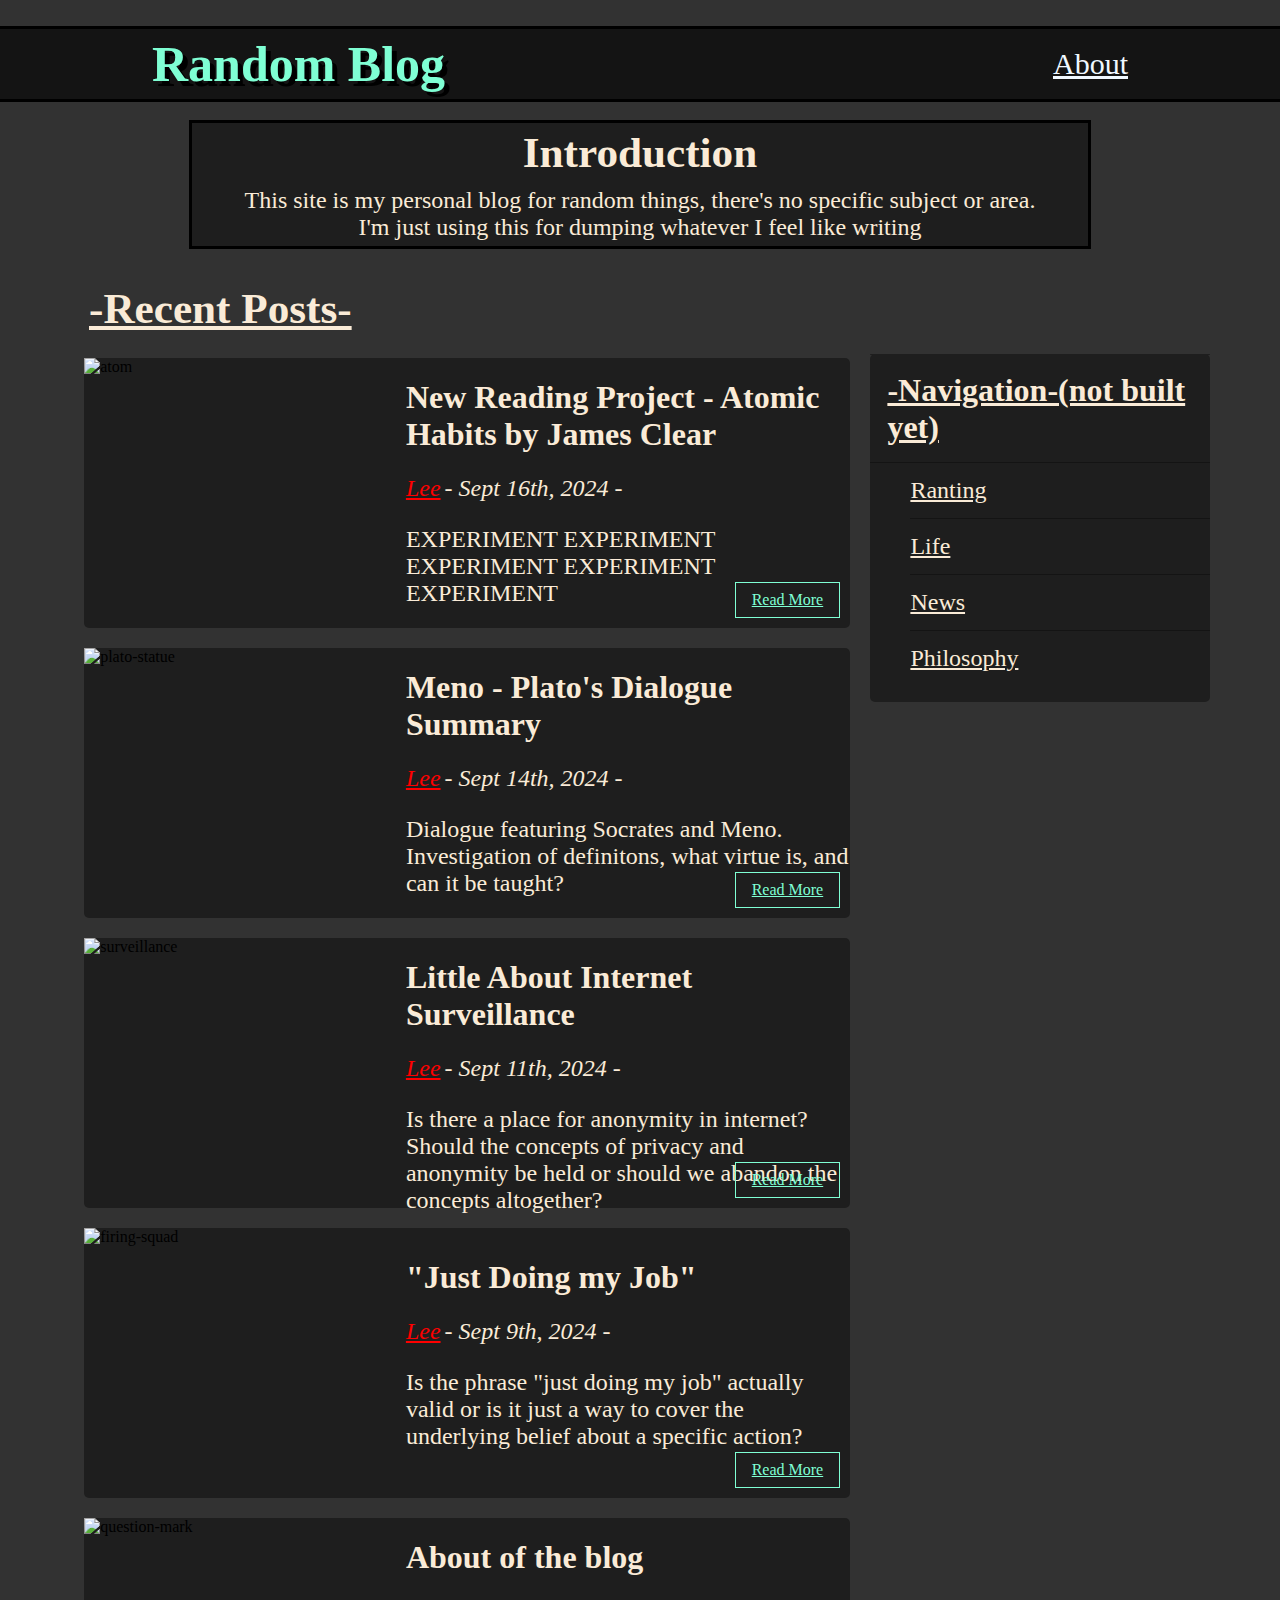
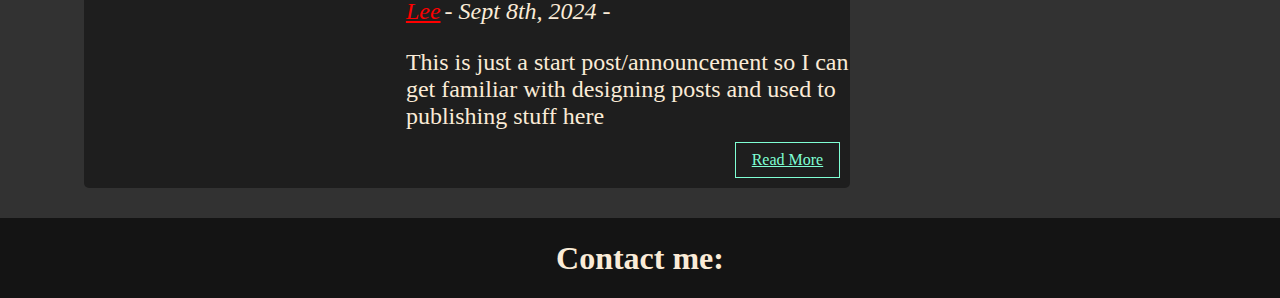
==== index.html @ 2057de89 "Add files via upload" ====
<!DOCTYPE html>
<html lang="en">
<head>
    <meta charset="UTF-8">
    <meta name="viewport" content="width=device-width, initial-scale=1.0">
    <title>Main-Page</title>
    <link rel="stylesheet" href="styles.css">
</head>
<body>
    <br>
    <header>
      <div class="navbar">
        <h1><a class="logo" href="index.html">Random Blog</h1>
        <a class="navbar-text" href="about.html">About</a>
      </div> 
    </header>
    <br>
        <div class="intro">
            <h2 class="intro-text">Introduction</h2>
            <p class="intro-text">This site is my personal blog for random things, there's no specific subject or area. I'm just using
                this for dumping whatever I feel like writing
            </p>
        </div>
        
    <main>
        <div class="content clearfix">
          <div class="recent-posts">
            <h1 class="recent-posts-title">-Recent Posts-</h1>
            <div class="post clearfix">
                <img class="post-img" src="https://imgs.search.brave.com/Hrt41wR2HG4gtGguDSFG6bJBpyAQ78YAtavVK44zM8Q/rs:fit:860:0:0:0/g:ce/aHR0cHM6Ly90My5m/dGNkbi5uZXQvanBn/LzAwLzI2LzY3Lzgw/LzM2MF9GXzI2Njc4/MDY3X25FVGQwcFRN/NEdUYzBMVDNVWmVX/VXhnaDBLNzhYYjJC/LmpwZw" alt="atom">
                <div class="post-preview">
                    <h1>New Reading Project - Atomic Habits by James Clear</h1>
                    <i class="writer">Lee</i>
                    <i class="date">- Sept 16th, 2024 -</i>
                    <p class="preview text">
                        EXPERIMENT EXPERIMENT  EXPERIMENT  EXPERIMENT  EXPERIMENT
                    </p>
                    <a href="ah.html" class="btn read-more">Read More</a>
                </div>
            </div>
            <div class="post clearfix">
                <img class="post-img" src="https://st4.depositphotos.com/15791032/39164/i/450/depositphotos_391645018-stock-photo-statue-ancient-greek-philosopher-plato.jpg" alt="plato-statue">
                <div class="post-preview">
                    <h1>Meno - Plato's Dialogue Summary</h1>
                    <i class="writer">Lee</i>
                    <i class="date">- Sept 14th, 2024 -</i>
                    <p class="preview text">
                        Dialogue featuring Socrates and Meno. Investigation of definitons, what virtue is, and can it be taught?
                    </p>
                    <a href="meno_sum.html" class="btn read-more">Read More</a>
                </div>
            </div>
            <div class="post clearfix">
                <img class="post-img" src="https://www.shutterstock.com/image-photo/female-eye-laptop-600nw-1154103016.jpg" alt="surveillance">
                <div class="post-preview">
                    <h1>Little About Internet Surveillance</h1>
                    <i class="writer">Lee</i>
                    <i class="date">- Sept 11th, 2024 -</i>
                    <p class="preview text">
                        Is there a place for anonymity in internet? Should the concepts of privacy and anonymity be held or should we abandon the concepts altogether?
                    </p>
                    <a href="is.html" class="btn read-more">Read More</a>
                </div>
            </div>
            <div class="post clearfix">
                <img class="post-img" src="https://www.artic.edu/iiif/2/b614fbb6-1944-2f0c-b1e9-a3e8d0c37585/full/843,/0/default.jpg" alt="firing-squad">
                <div class="post-preview">
                    <h1>"Just Doing my Job"</h1>
                    <i class="writer">Lee</i>
                    <i class="date">- Sept 9th, 2024 -</i>
                    <p class="preview text">
                        Is the phrase "just doing my job" actually valid or is it just a way to cover the underlying belief about a specific action?
                    </p>
                    <a href="jdmj.html" class="btn read-more">Read More</a>
                </div>
            </div>

            <div class="post clearfix">
                <img class="post-img" src="https://images.pexels.com/photos/356079/pexels-photo-356079.jpeg?auto=compress&cs=tinysrgb&w=1260&h=750&dpr=1" alt="question-mark"> 
                <div class="post-preview">
                    <h1>About of the blog</h1>
                    <i class="writer">Lee</i>
                    <i class="date">- Sept 8th, 2024 -</i>
                    <p class="preview text">
                        This is just a start post/announcement so I can get familiar with designing posts and used to publishing stuff here 
                    </p>
                    <a href="single.html" class="btn read-more">Read More</a>
                </div>
            </div>

            

          </div>

            <div class="sidebar">
                <div class="topics-section"></div>
                <h2 class="topics-title">-Navigation-(not built yet)</h2>
                 <ul>
                  <li><a href="index.html">Ranting</a></li>
                  <li><a href="index.html">Life</a></li>
                  <li><a href="index.html">News</a></li>
                  <li><a href="index.html">Philosophy</a></li>
                 </ul>
                </div>
            </div>
        </div>
   
    </main>

    <div class="footer">
        <div class="footer-content">
            <h1>Contact me: <span class="contact-email"></span></h1>

        </div>        
    </div>
     
</body>
</html>
---- styles.css ----
body {
    background-color: rgb(50, 50, 50);
    margin-left: 0;
    margin-right: 0;
    margin-bottom: 0;
  }

header {
    background-color: rgb(20, 20, 20);
    height: 70px;
    display: flex;
    justify-content: center;
    align-items: center;
    border-bottom: 3px solid black;
    border-top: 3px solid black;
  }

 .navbar {
    margin-left: auto;
    margin-right: auto;
    display: flex;
    justify-content: space-around;
    align-items: center;
    width: 100%;
    
  }

  .navbar-text {
    color: aliceblue;
    font-size: 30px;
    display: inline;
    margin-top: 0;
  }

  .navbar-text:hover {
    color: rgb(200, 200, 200);
    transition: .25s;
  }

.logo{
    color: aquamarine;
    font-size: 50px;
    text-shadow: 5px 5px black;
    text-decoration: none;
    text-align: center;
  }

.about-h2 {
    font-size: 50px;
    text-align: center;
    color: antiquewhite;
    text-decoration: underline;
  }

.intro  {
    display: flex;
    justify-content: center;
    align-items: center;
    flex-direction: column;
    margin-left: auto;
    margin-right: auto;
    border: 3px solid black;
    width: 70%;
    background-color: rgb(30, 30, 30);
  }

.intro-text {
    font-size: 1.5em;
    color: antiquewhite;
    margin: 5px auto;
    padding-left: 5%;
    padding-right: 5%;
    text-align: center;
  }

.intro h2 {
    font-size: 2.7em
  }

.clearfix::after {
  content: "";
  display: block;
  clear: both;
  
}

.content {
  width: 90%;
  margin: 10px auto 30px;
  }

.content .recent-posts {
  width: 70%;
  float: left;
}

.content .recent-posts .recent-posts-title {
  margin: 25px;
  color: antiquewhite;
  font-size: 2.7em;
  text-decoration: underline;
}


.content .recent-posts .post {
  width: 95%;
  height: 270px;
  margin: 20px auto;
  border-radius: 5px;
  background: rgb(30, 30, 30);
  position: relative;
}

.content .recent-posts .post .read-more {
  position: absolute;
  bottom: 10px;
  right: 10px;
  border: 1px solid aquamarine;
  background: transparent;
  border-radius: 0;
  color: aquamarine;

}

.content .recent-posts .post .read-more:hover {
  background: rgb(20, 20, 20);
  color: aquamarine;
  transition: .25s;

}

.content .recent-posts .post .post-img {
  width: 40%;
  height: 100%;
  float: left;
}

.content .recent-posts .post .post-preview {
  width: 58%;
  float: right;
}

.post-preview h1 {
  color: antiquewhite;
}

.post-preview p {
  color: antiquewhite;
  font-size: 1.5em;
}

.post-preview i:not(.writer) {
  color: antiquewhite;
  font-size: 1.5em;
}

.post-preview a {
  color: antiquewhite;
}

.writer {
  color: red;
  font-size: 1.5em;
  text-decoration: underline;
}

.btn {
  padding: .5rem 1rem;
  background: rgb(50, 50, 50);
  color: white;
  border: 1px solid transparent;
  border-radius: .25rem;
}

.btn:hover {
  background: rgb(40, 40, 40);
  color: white;
}

.content .sidebar {
  width: 29.5%;
  float: left;
  background: rgb(30, 30, 30);
  border-radius: 5px;
  margin-top: 95px;
}

.content .sidebar ul {
 list-style: none;
 border-top: 1px solid rgb(20, 20, 20);
}

.content .sidebar ul li {
  display: block;
  padding: 14px 0;
  border-bottom: 1px solid rgb(20, 20, 20);
 }

.content .sidebar ul li:last-child {
  border-bottom: none;
}


 .content .sidebar ul li a:hover {
  padding-left: 10px;
  transition:all 0.25s;
 }

.content .sidebar h2 {
  font-size: 2em;
  color: antiquewhite;
  padding-left: 5%;
  margin-top: 5%;
  margin-bottom: 4%;
  text-decoration: underline;
  
}

.content .sidebar a {
  font-size: 1.5em;
  color: antiquewhite;
  
}

.footer {
 position: relative;
 height: 60px;
 background: rgb(30, 30, 30);
  
}

.footer .footer-content {
  background: rgb(20, 20, 20);
  width: 100%;
  text-align: center;
  position: absolute;
  bottom: 0px;
  left: 0px;
  
}

.footer-content h1 {
  color: antiquewhite;
  font-size: 2em;
  
}

.contact-email  {
  text-decoration: underline;
  
}

.content .sidebar.single {
  margin-left: 5px;
  margin-top: 0;
}

.content .recent-posts.single {
  background: rgb(30, 30, 30);
  border-radius: 5px;
}


.post-title {
  color: antiquewhite;
  background: rgb(30, 30, 30);
  font-size: 2.5em;
  padding: 5px 50px;
  text-align: center;
  margin-bottom: 10px;
  margin-top: 15px;
  
}

.content .recent-posts.single .post-content {
  font-size: 1.5em;
  color: antiquewhite;
  margin-left: 10px;
  margin-right: 10px;
 
}

.full-post-author-date {
  float: right;
 
}

.content .topics .post {
  margin-top: 10px;
  padding-top: 10px;
  background: rgb(30, 30, 30);
  border-bottom: 1px solid antiquewhite

}

.content .topics .post img {
 height: 60px;
 width: 80px;
 float: left;
 margin-right: 10px;
 margin-left: 1px;
 
}

.content .topics-section {
  background: rgb(30, 30, 30);
  border-radius: 5px;
 
  padding-top: 1px;

}

.content .topics.featured a:hover {
  color: rgb(200, 200, 200);
  transition: 0.3s;

}

.content .full-post-img {
 display: flex;
 justify-content: center;
}

.content .full-post-img img {
  width: 80%;
  margin-right: auto;
  margin-left: auto;
 }

 .underline {
  text-decoration: underline;
 }

@media only screen and (max-width: 1125px) {
  .content {
    width: 100%;
    } 
}

@media only screen and (max-width: 1020px) { 
  .content .recent-posts {
  width: 100%;
}
.content .sidebar {
  width: 100%;
  margin-top: 10px;
}
.content .recent-posts .post {
  width: 100%;
}

.recent-posts.single {
  margin-bottom: 10px;
  width: 100%;
}

.sidebar.single {
  width: 100%;
  margin-left: 0 !important;
}


}

@media only screen and (max-width: 687px) {
  .content .recent-posts .post {
    height: auto;
    width: 95%
  }
  .content .recent-posts .post .post-img {
    width: 100%;
  }
  
  .content .recent-posts .post .post-preview {
    width: 95%;
  }
  
  .content .recent-posts .post .read-more {
    position: static;
    display: block;
    width: 50%;
    margin-right: auto;
    margin-left: auto;
    text-align: center;
    margin-bottom: 10px;
  
  }

  .content .full-post-img img{
    width: 100%;
    max-width: 100%;
    
   }


}
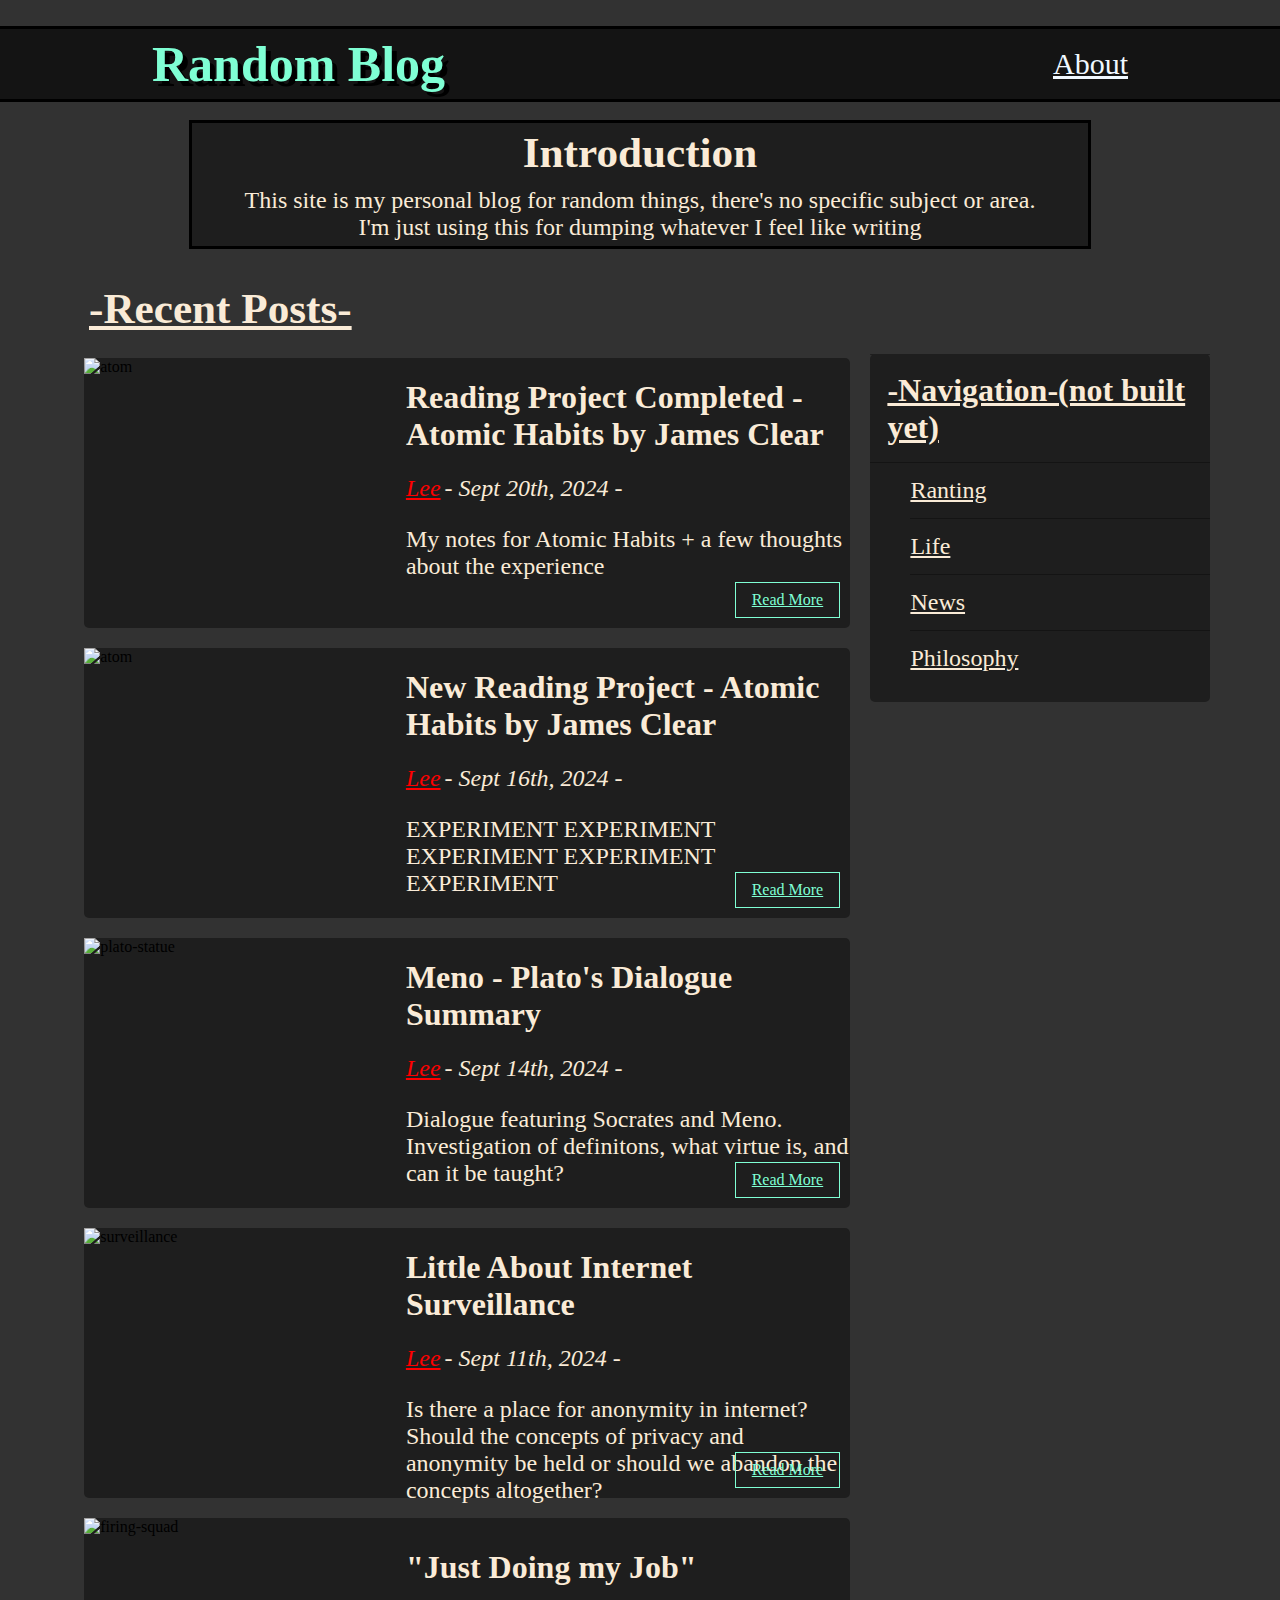
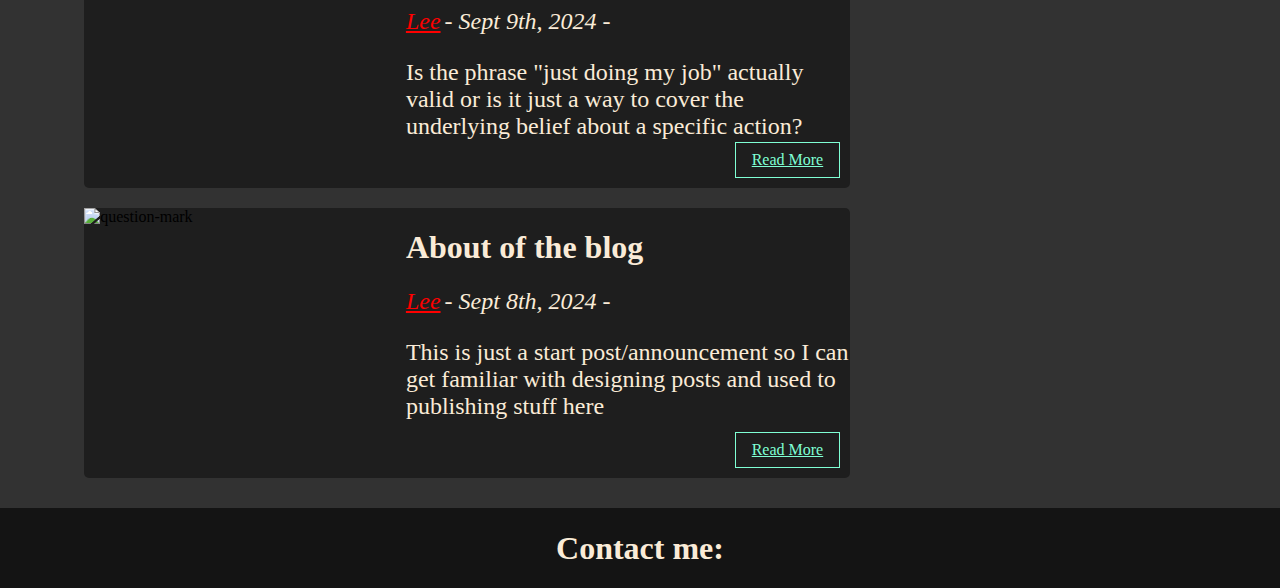
==== commit bbc5b81a: "Add files via upload" ====
--- a/index.html
+++ b/index.html
@@ -26,6 +26,18 @@
         <div class="content clearfix">
           <div class="recent-posts">
             <h1 class="recent-posts-title">-Recent Posts-</h1>
+            <div class="post clearfix">
+                <img class="post-img" src="https://imgs.search.brave.com/Hrt41wR2HG4gtGguDSFG6bJBpyAQ78YAtavVK44zM8Q/rs:fit:860:0:0:0/g:ce/aHR0cHM6Ly90My5m/dGNkbi5uZXQvanBn/LzAwLzI2LzY3Lzgw/LzM2MF9GXzI2Njc4/MDY3X25FVGQwcFRN/NEdUYzBMVDNVWmVX/VXhnaDBLNzhYYjJC/LmpwZw" alt="atom">
+                <div class="post-preview">
+                    <h1>Reading Project Completed - Atomic Habits by James Clear</h1>
+                    <i class="writer">Lee</i>
+                    <i class="date">- Sept 20th, 2024 -</i>
+                    <p class="preview text">
+                        My notes for Atomic Habits + a few thoughts about the experience
+                    </p>
+                    <a href="ahf.html" class="btn read-more">Read More</a>
+                </div>
+            </div>
             <div class="post clearfix">
                 <img class="post-img" src="https://imgs.search.brave.com/Hrt41wR2HG4gtGguDSFG6bJBpyAQ78YAtavVK44zM8Q/rs:fit:860:0:0:0/g:ce/aHR0cHM6Ly90My5m/dGNkbi5uZXQvanBn/LzAwLzI2LzY3Lzgw/LzM2MF9GXzI2Njc4/MDY3X25FVGQwcFRN/NEdUYzBMVDNVWmVX/VXhnaDBLNzhYYjJC/LmpwZw" alt="atom">
                 <div class="post-preview">
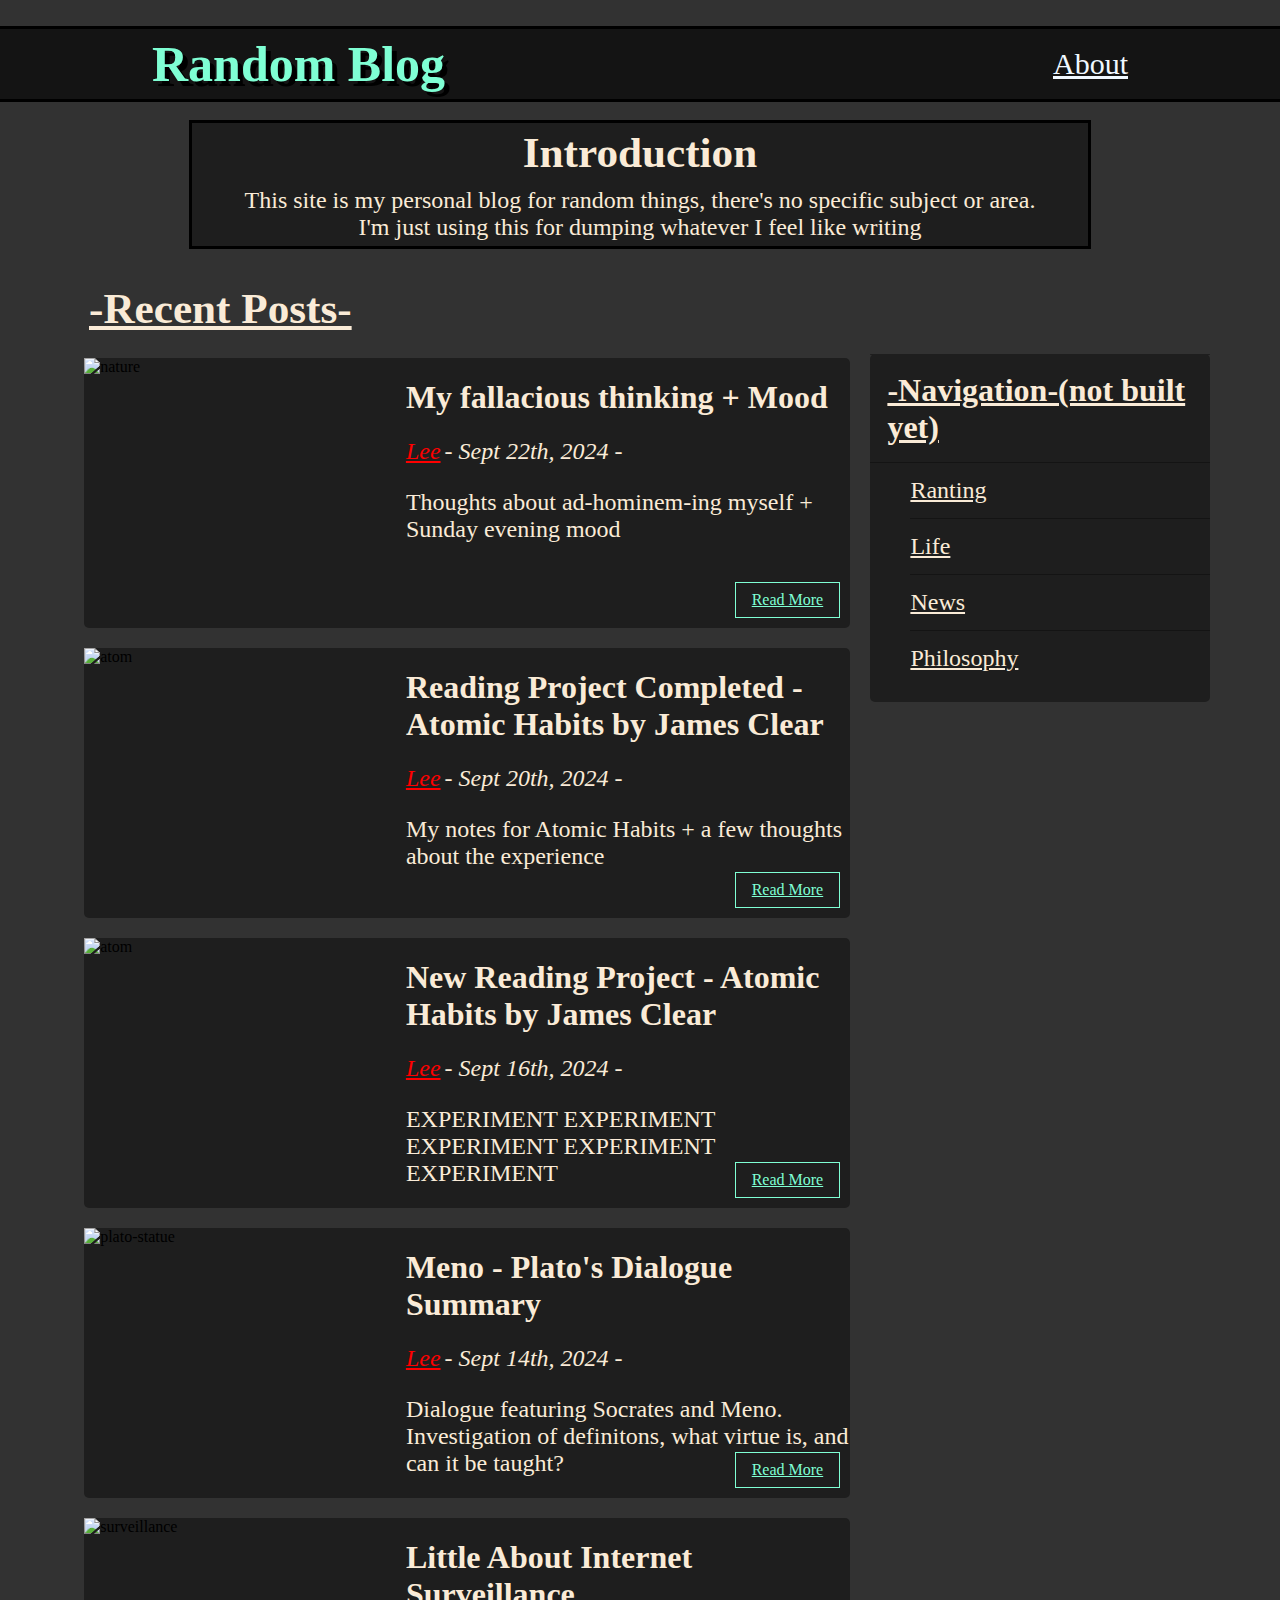
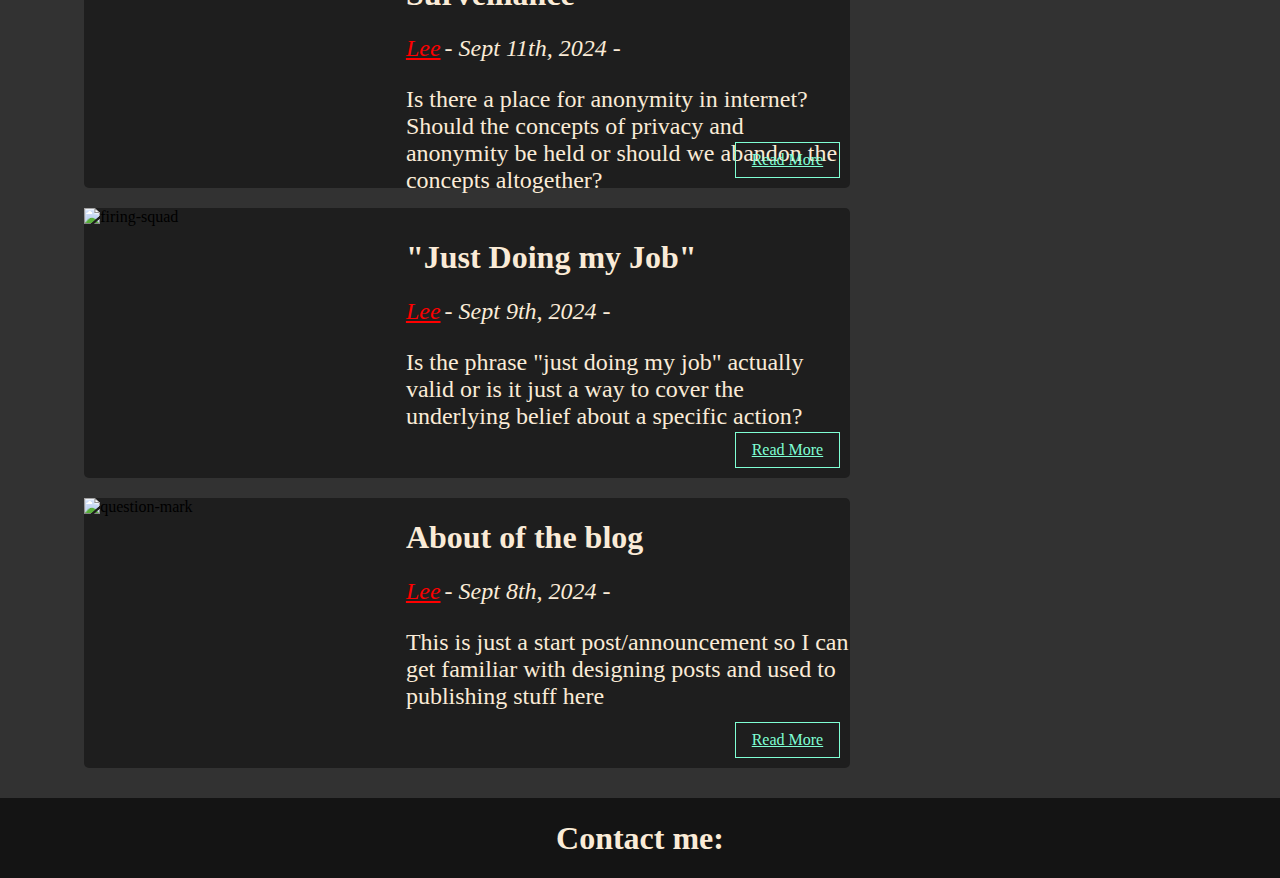
==== commit 2253144f: "Add files via upload" ====
--- a/index.html
+++ b/index.html
@@ -26,6 +26,18 @@
         <div class="content clearfix">
           <div class="recent-posts">
             <h1 class="recent-posts-title">-Recent Posts-</h1>
+            <div class="post clearfix">
+                <img class="post-img" src="https://imgs.search.brave.com/8kx1HO_LyaNnUbbsKx1XWsbaxL3n3xtJTaIvyKS0Hk0/rs:fit:860:0:0:0/g:ce/aHR0cHM6Ly9jZG4u/cGl4YWJheS5jb20v/cGhvdG8vMjAxNS8w/NC8yMy8yMi8wMC90/cmVlLTczNjg4NV8x/MjgwLmpwZw" alt="nature">
+                <div class="post-preview">
+                    <h1>My fallacious thinking + Mood</h1>
+                    <i class="writer">Lee</i>
+                    <i class="date">- Sept 22th, 2024 -</i>
+                    <p class="preview text">
+                        Thoughts about ad-hominem-ing myself + Sunday evening mood
+                    </p>
+                    <a href="sm-adhom.html" class="btn read-more">Read More</a>
+                </div>
+            </div>
             <div class="post clearfix">
                 <img class="post-img" src="https://imgs.search.brave.com/Hrt41wR2HG4gtGguDSFG6bJBpyAQ78YAtavVK44zM8Q/rs:fit:860:0:0:0/g:ce/aHR0cHM6Ly90My5m/dGNkbi5uZXQvanBn/LzAwLzI2LzY3Lzgw/LzM2MF9GXzI2Njc4/MDY3X25FVGQwcFRN/NEdUYzBMVDNVWmVX/VXhnaDBLNzhYYjJC/LmpwZw" alt="atom">
                 <div class="post-preview">
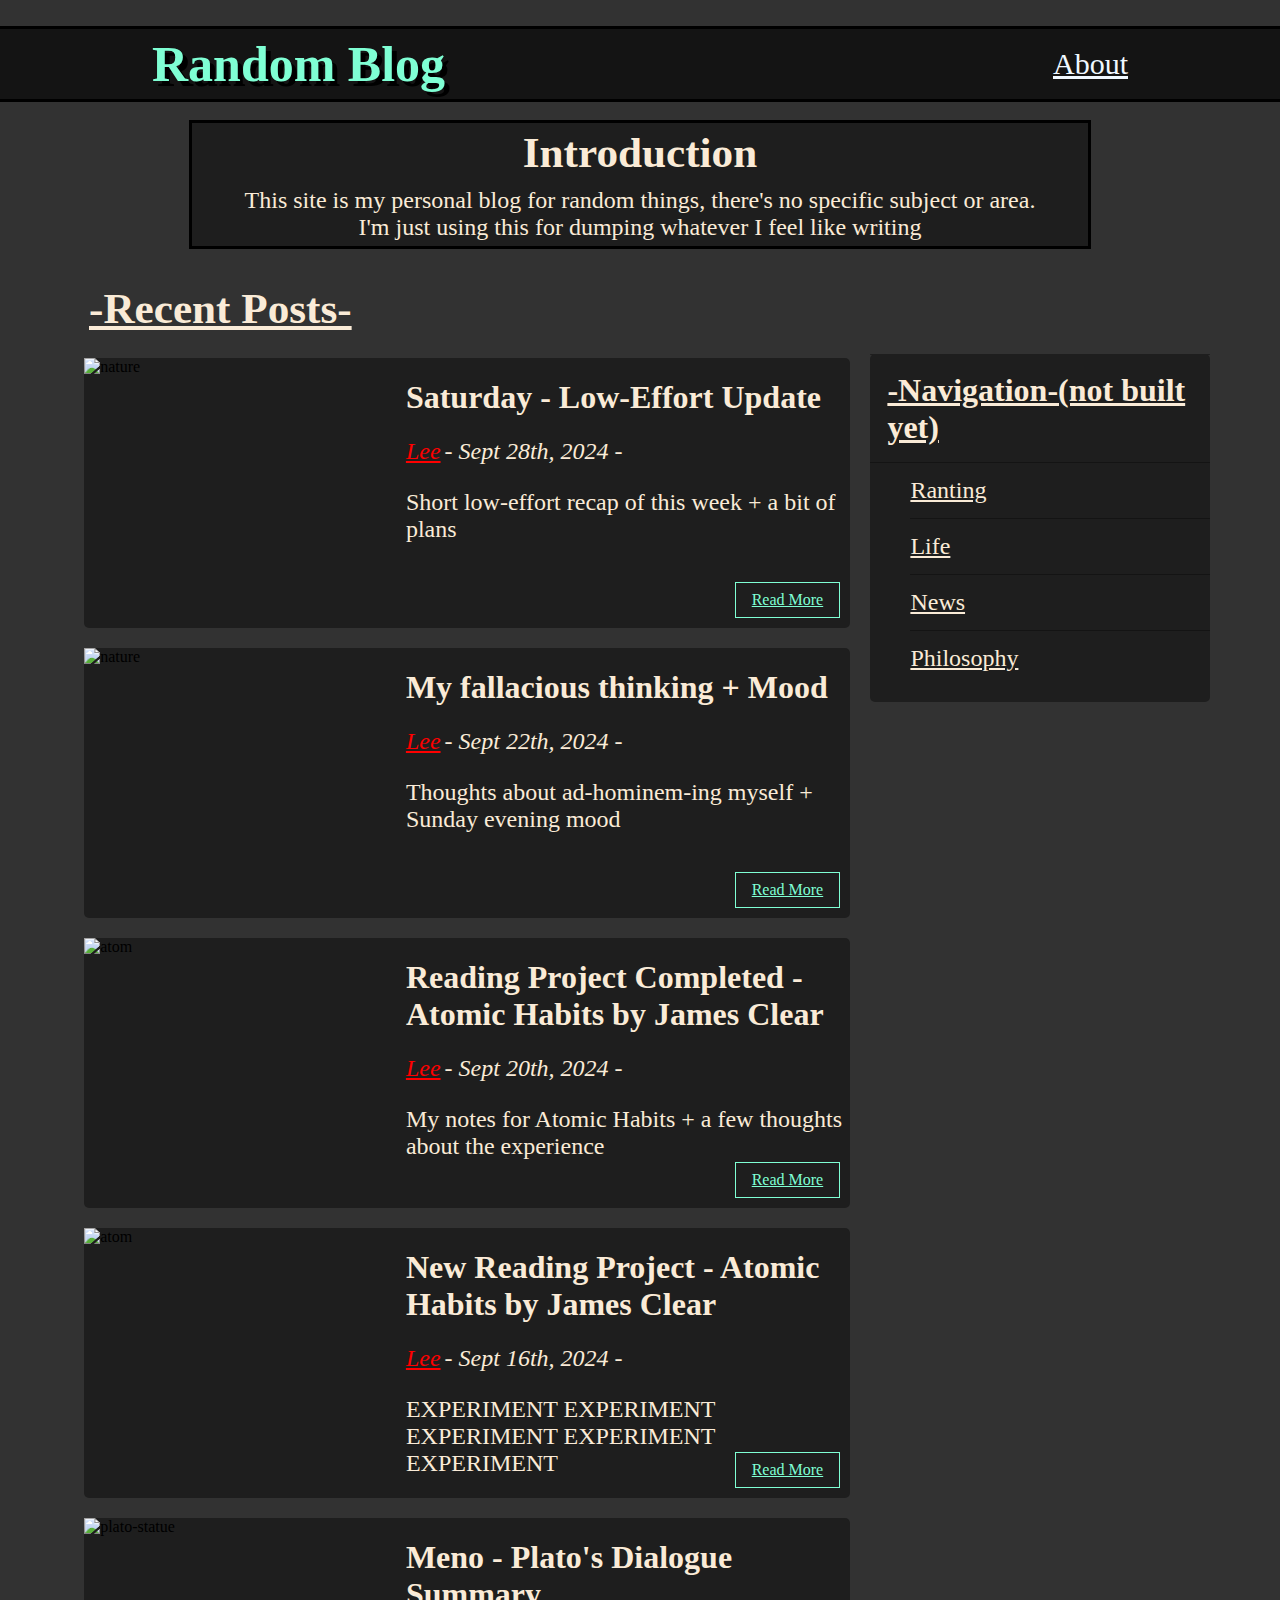
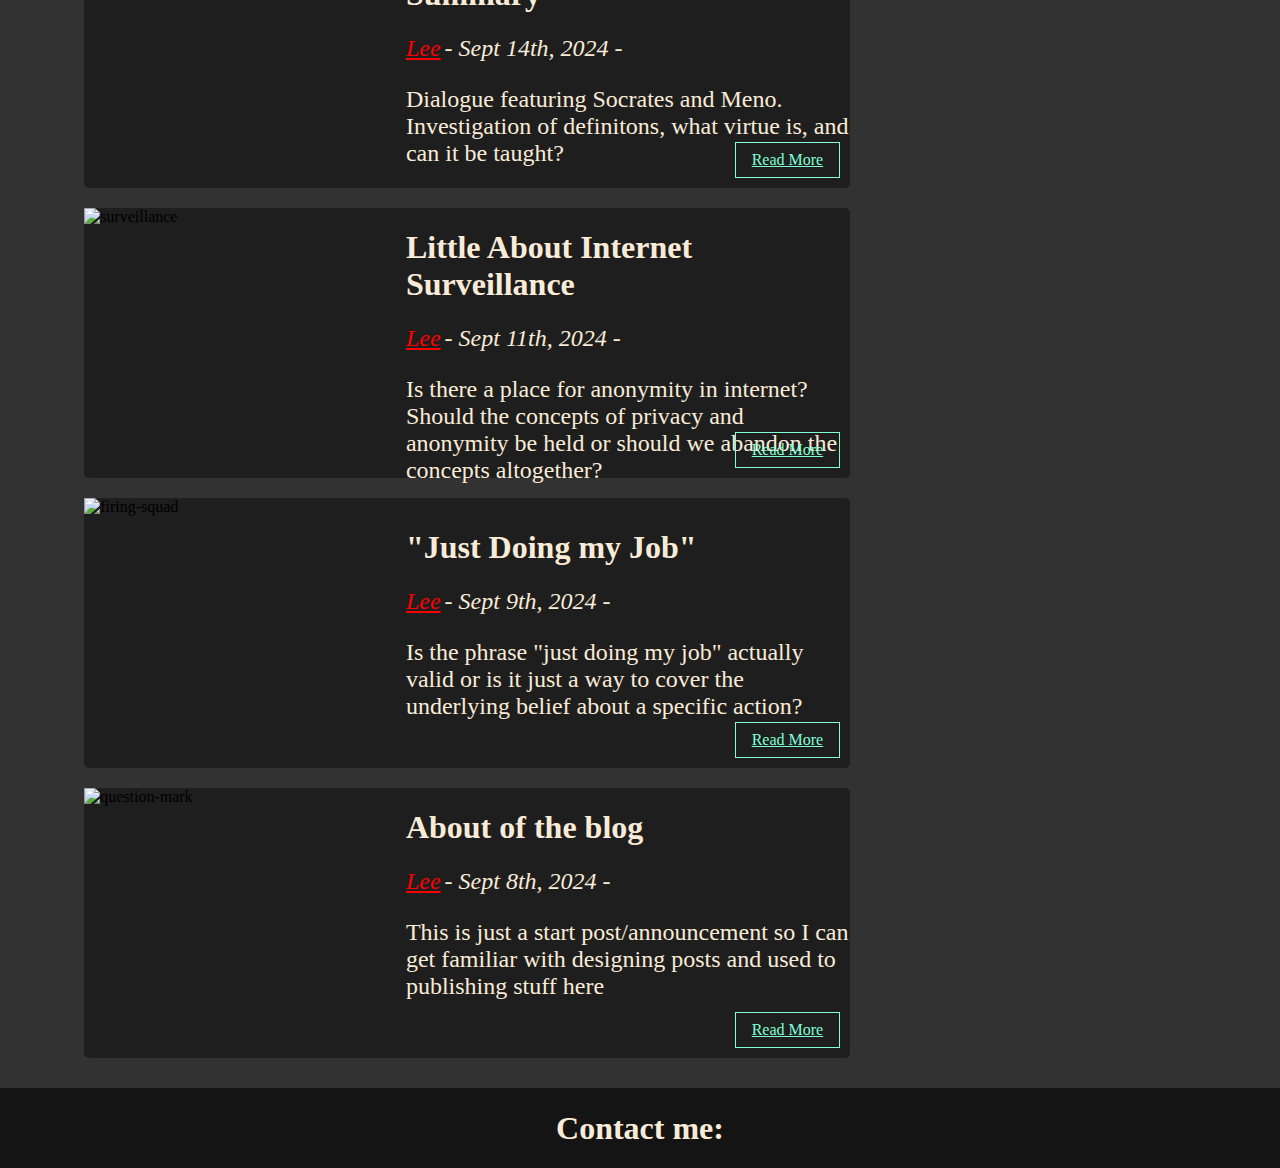
==== commit 16c0fd2c: "Add files via upload" ====
--- a/index.html
+++ b/index.html
@@ -26,6 +26,18 @@
         <div class="content clearfix">
           <div class="recent-posts">
             <h1 class="recent-posts-title">-Recent Posts-</h1>
+            <div class="post clearfix">
+                <img class="post-img" src="https://imgs.search.brave.com/hZiMcq1HgI4yXASoBtd-pL5V2KXq2g-gPrzS3XKZpU0/rs:fit:860:0:0:0/g:ce/aHR0cHM6Ly9jZG4u/cGl4YWJheS5jb20v/cGhvdG8vMjAxNS8x/MS8yNS8wOS80Mi9y/b2Nrcy0xMDYxNTQw/XzY0MC5qcGc" alt="nature">
+                <div class="post-preview">
+                    <h1>Saturday - Low-Effort Update</h1>
+                    <i class="writer">Lee</i>
+                    <i class="date">- Sept 28th, 2024 -</i>
+                    <p class="preview text">
+                       Short low-effort recap of this week + a bit of plans 
+                    </p>
+                    <a href="su.html" class="btn read-more">Read More</a>
+                </div>
+            </div>
             <div class="post clearfix">
                 <img class="post-img" src="https://imgs.search.brave.com/8kx1HO_LyaNnUbbsKx1XWsbaxL3n3xtJTaIvyKS0Hk0/rs:fit:860:0:0:0/g:ce/aHR0cHM6Ly9jZG4u/cGl4YWJheS5jb20v/cGhvdG8vMjAxNS8w/NC8yMy8yMi8wMC90/cmVlLTczNjg4NV8x/MjgwLmpwZw" alt="nature">
                 <div class="post-preview">
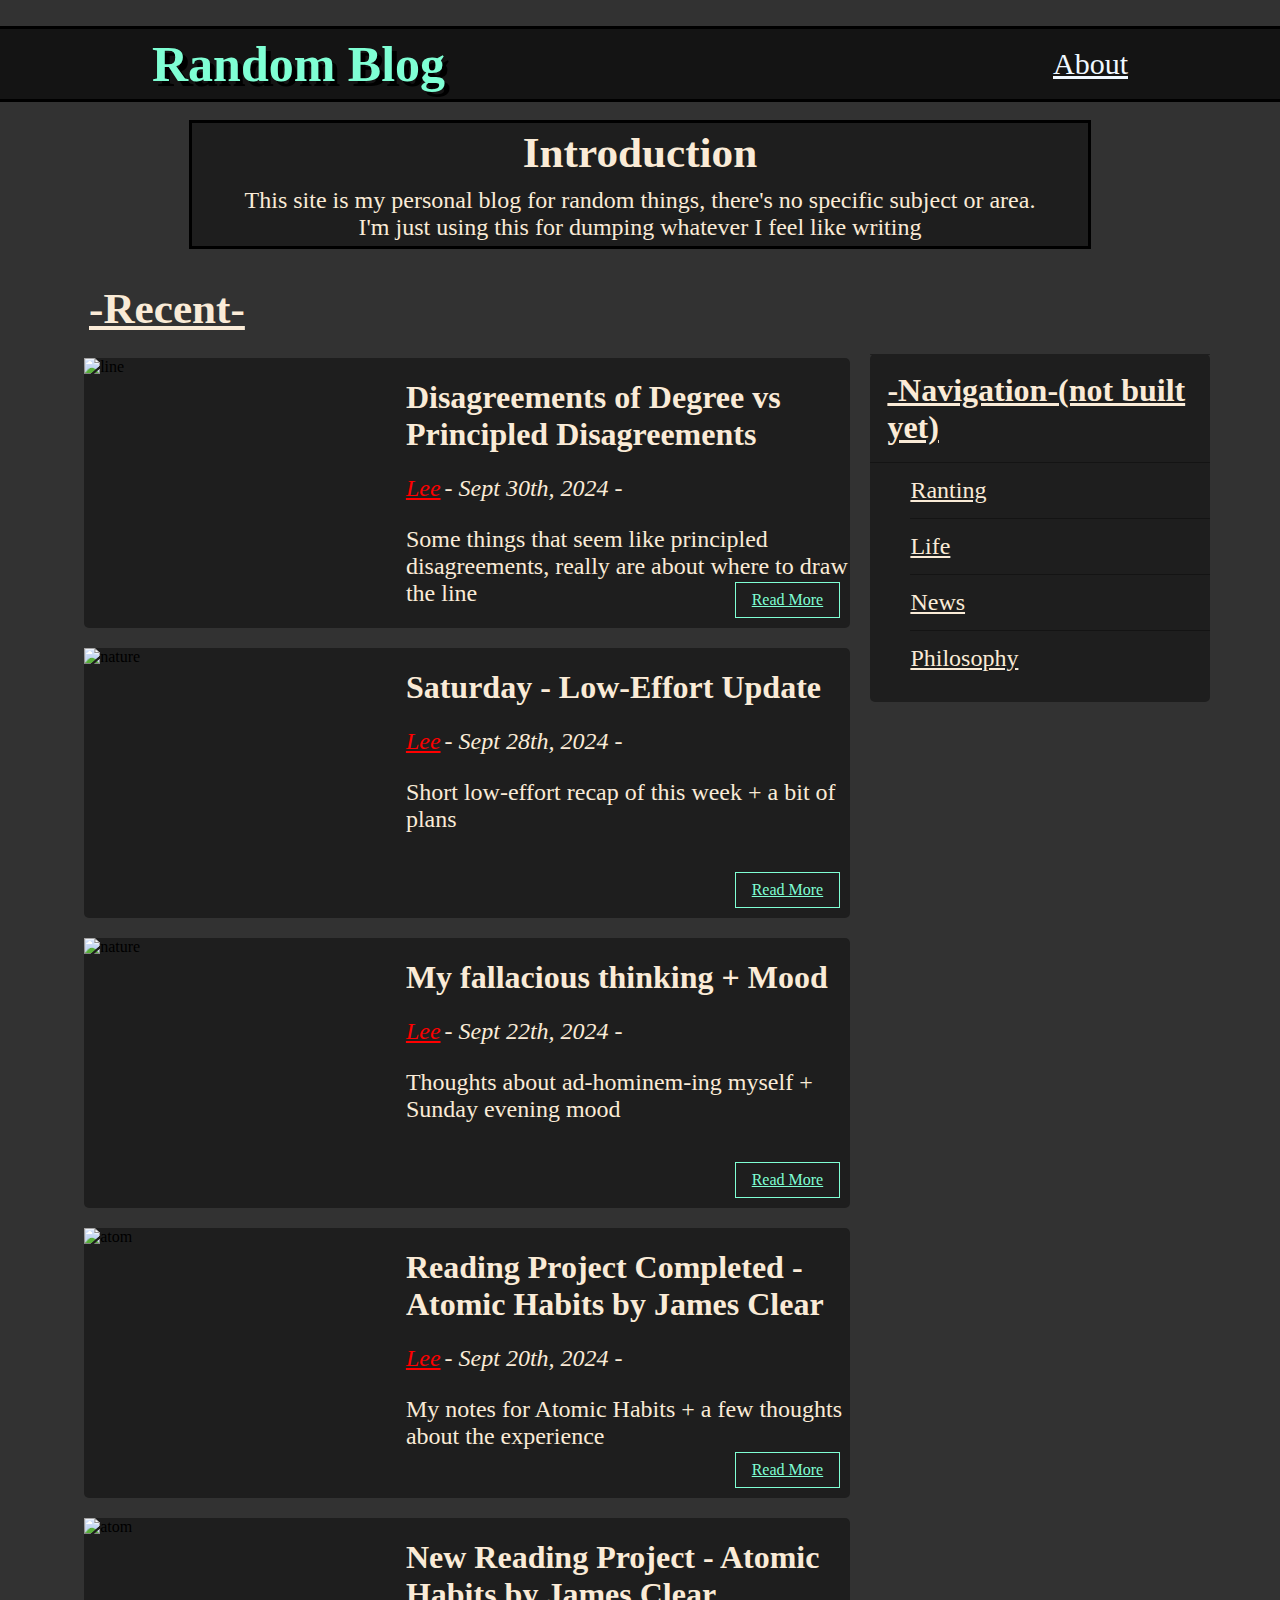
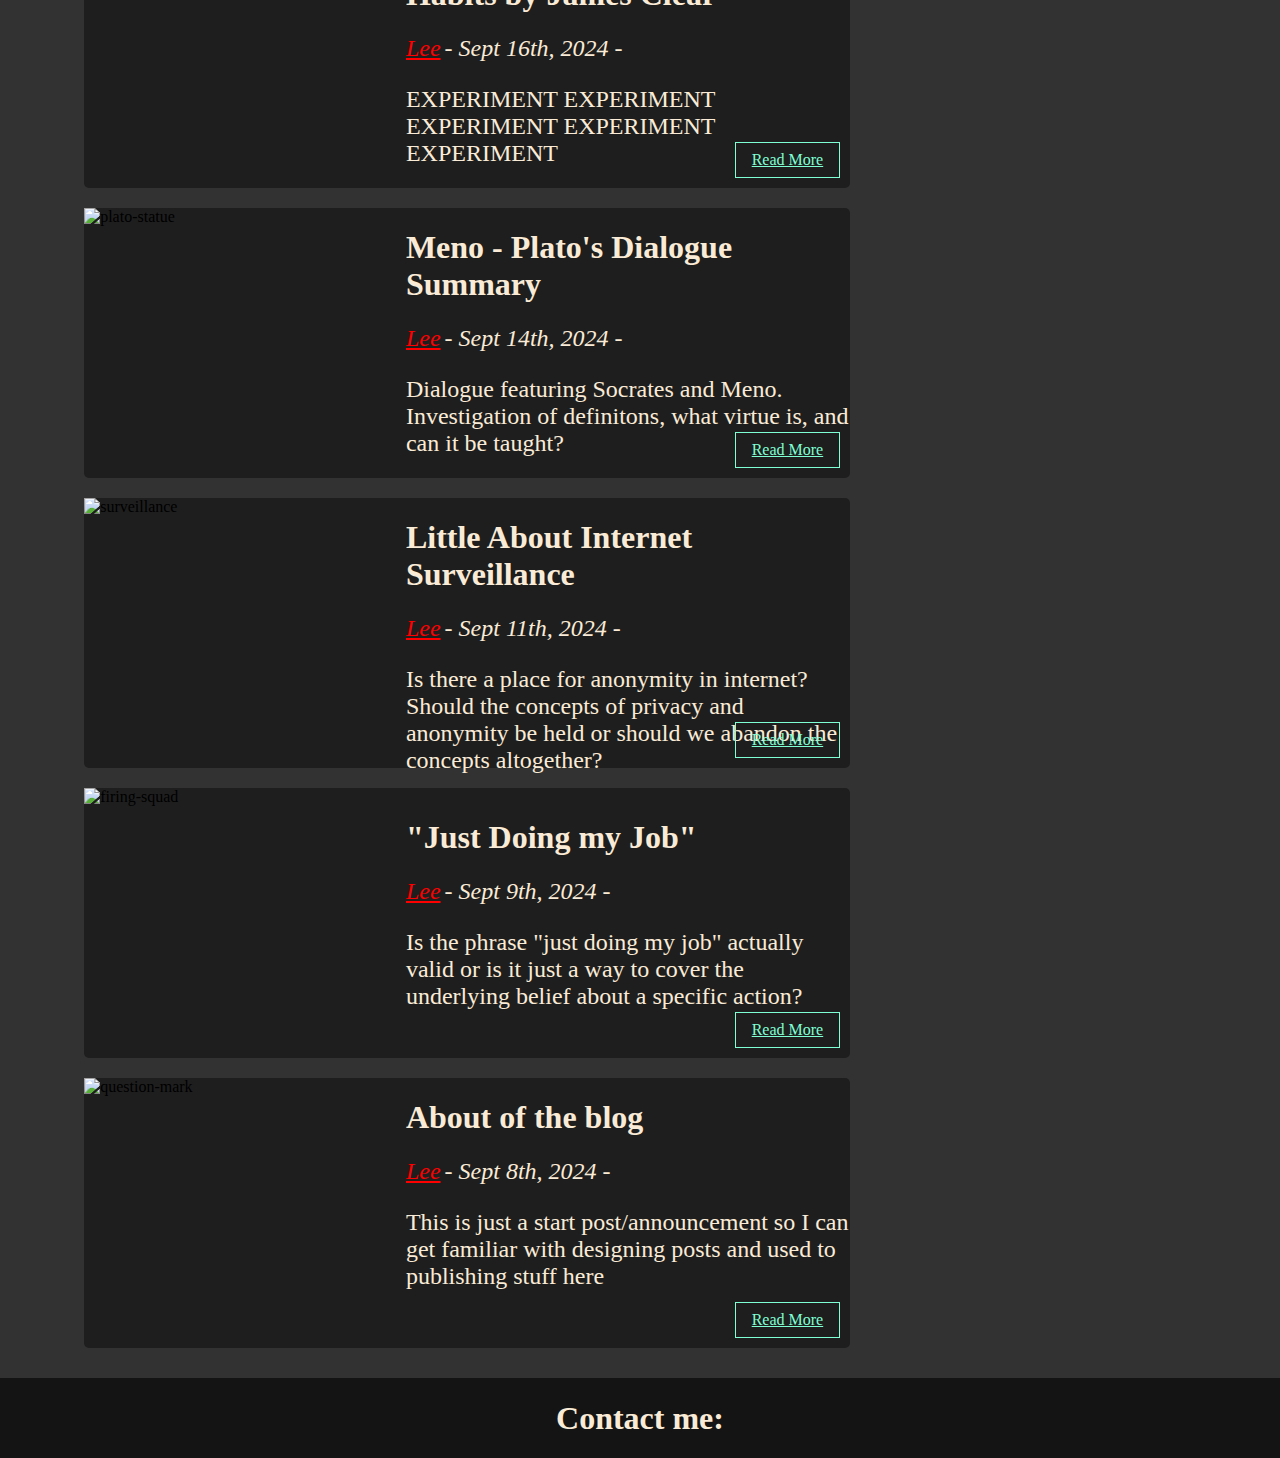
==== commit c789d723: "Add files via upload" ====
--- a/index.html
+++ b/index.html
@@ -25,7 +25,19 @@
     <main>
         <div class="content clearfix">
           <div class="recent-posts">
-            <h1 class="recent-posts-title">-Recent Posts-</h1>
+            <h1 class="recent-posts-title">-Recent-</h1>
+            <div class="post clearfix">
+                <img class="post-img" src="https://external-content.duckduckgo.com/iu/?u=https%3A%2F%2Ftse2.mm.bing.net%2Fth%3Fid%3DOIP.En4TbqFNuQMf9Ji7SCrkowHaE6%26pid%3DApi&f=1&ipt=d85e4f1c32b85477c937378a70e014c1496c1a6d1a41c8a6c8598b761c923283&ipo=images" alt="line">
+                <div class="post-preview">
+                    <h1>Disagreements of Degree vs Principled Disagreements</h1>
+                    <i class="writer">Lee</i>
+                    <i class="date">- Sept 30th, 2024 -</i>
+                    <p class="preview text">
+                        Some things that seem like principled disagreements, really are about where to draw the line
+                    </p>
+                    <a href="pvsd.html" class="btn read-more">Read More</a>
+                </div>
+            </div>
             <div class="post clearfix">
                 <img class="post-img" src="https://imgs.search.brave.com/hZiMcq1HgI4yXASoBtd-pL5V2KXq2g-gPrzS3XKZpU0/rs:fit:860:0:0:0/g:ce/aHR0cHM6Ly9jZG4u/cGl4YWJheS5jb20v/cGhvdG8vMjAxNS8x/MS8yNS8wOS80Mi9y/b2Nrcy0xMDYxNTQw/XzY0MC5qcGc" alt="nature">
                 <div class="post-preview">
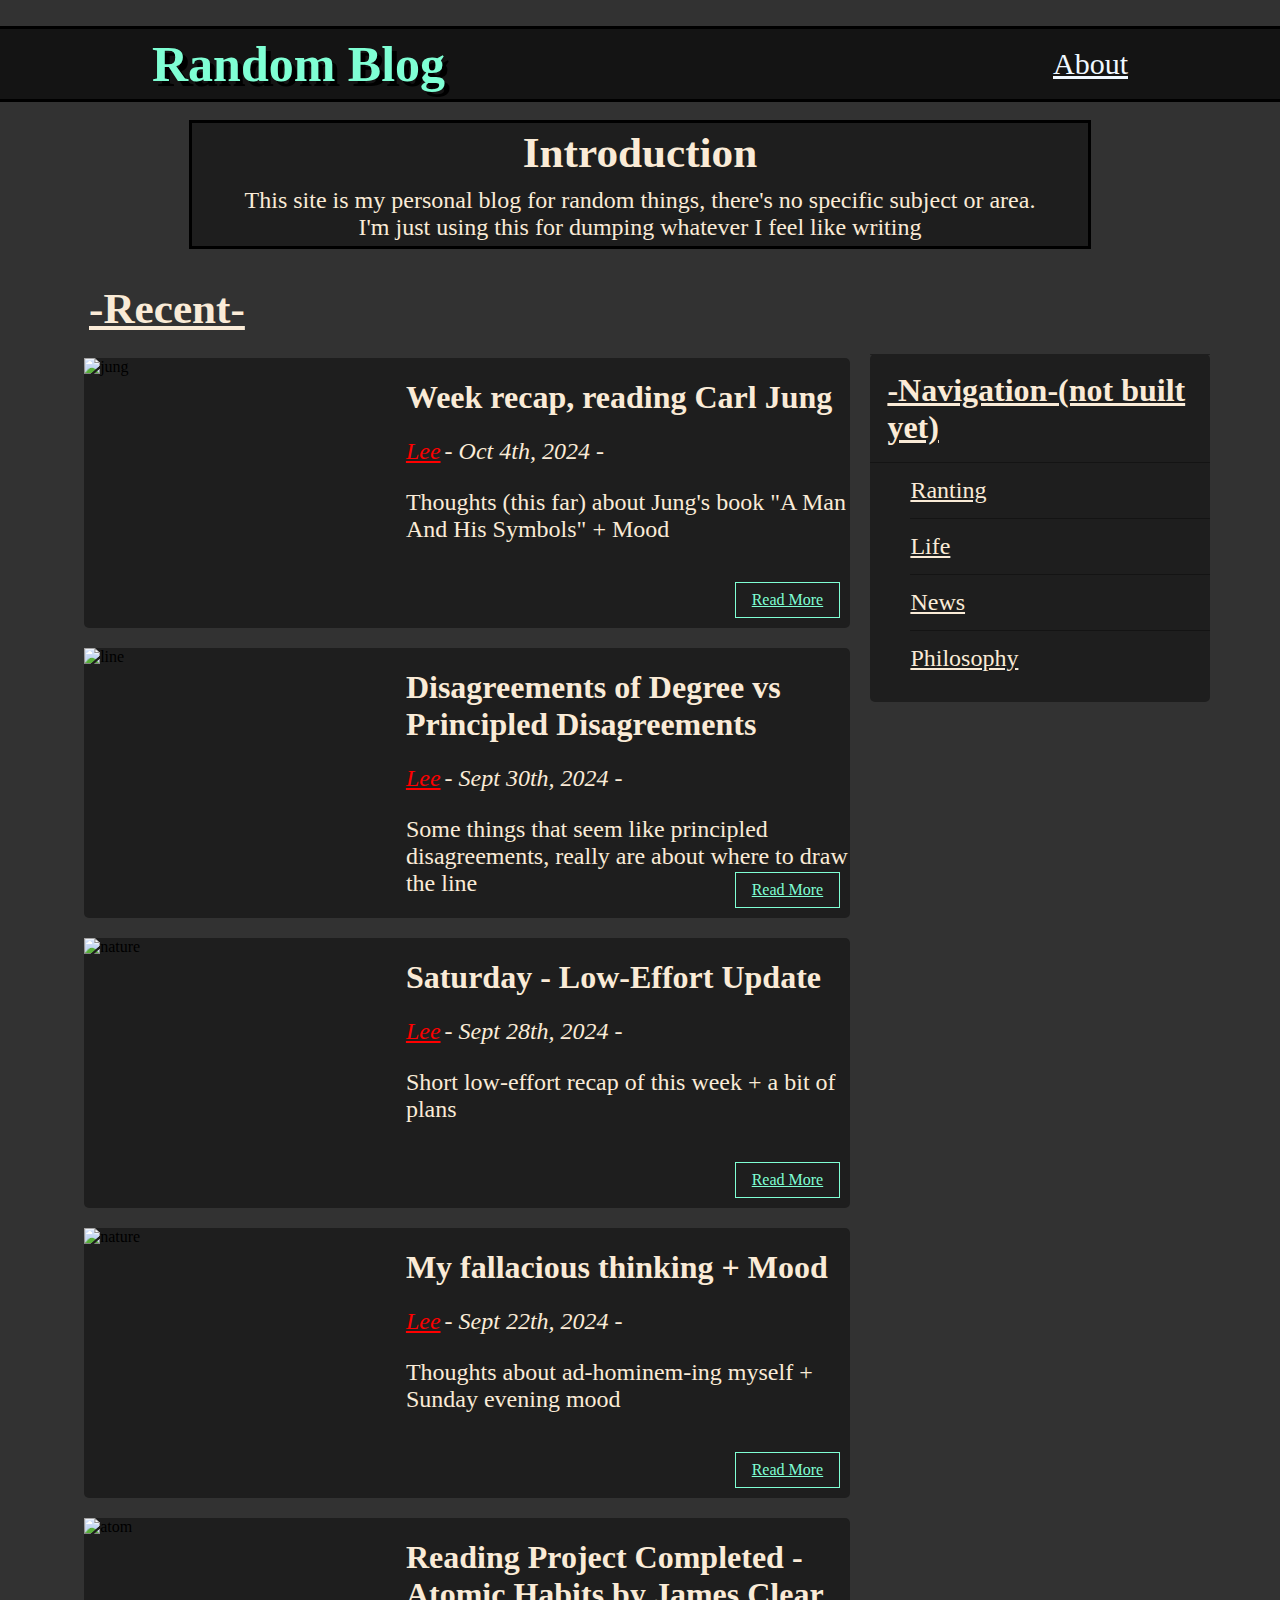
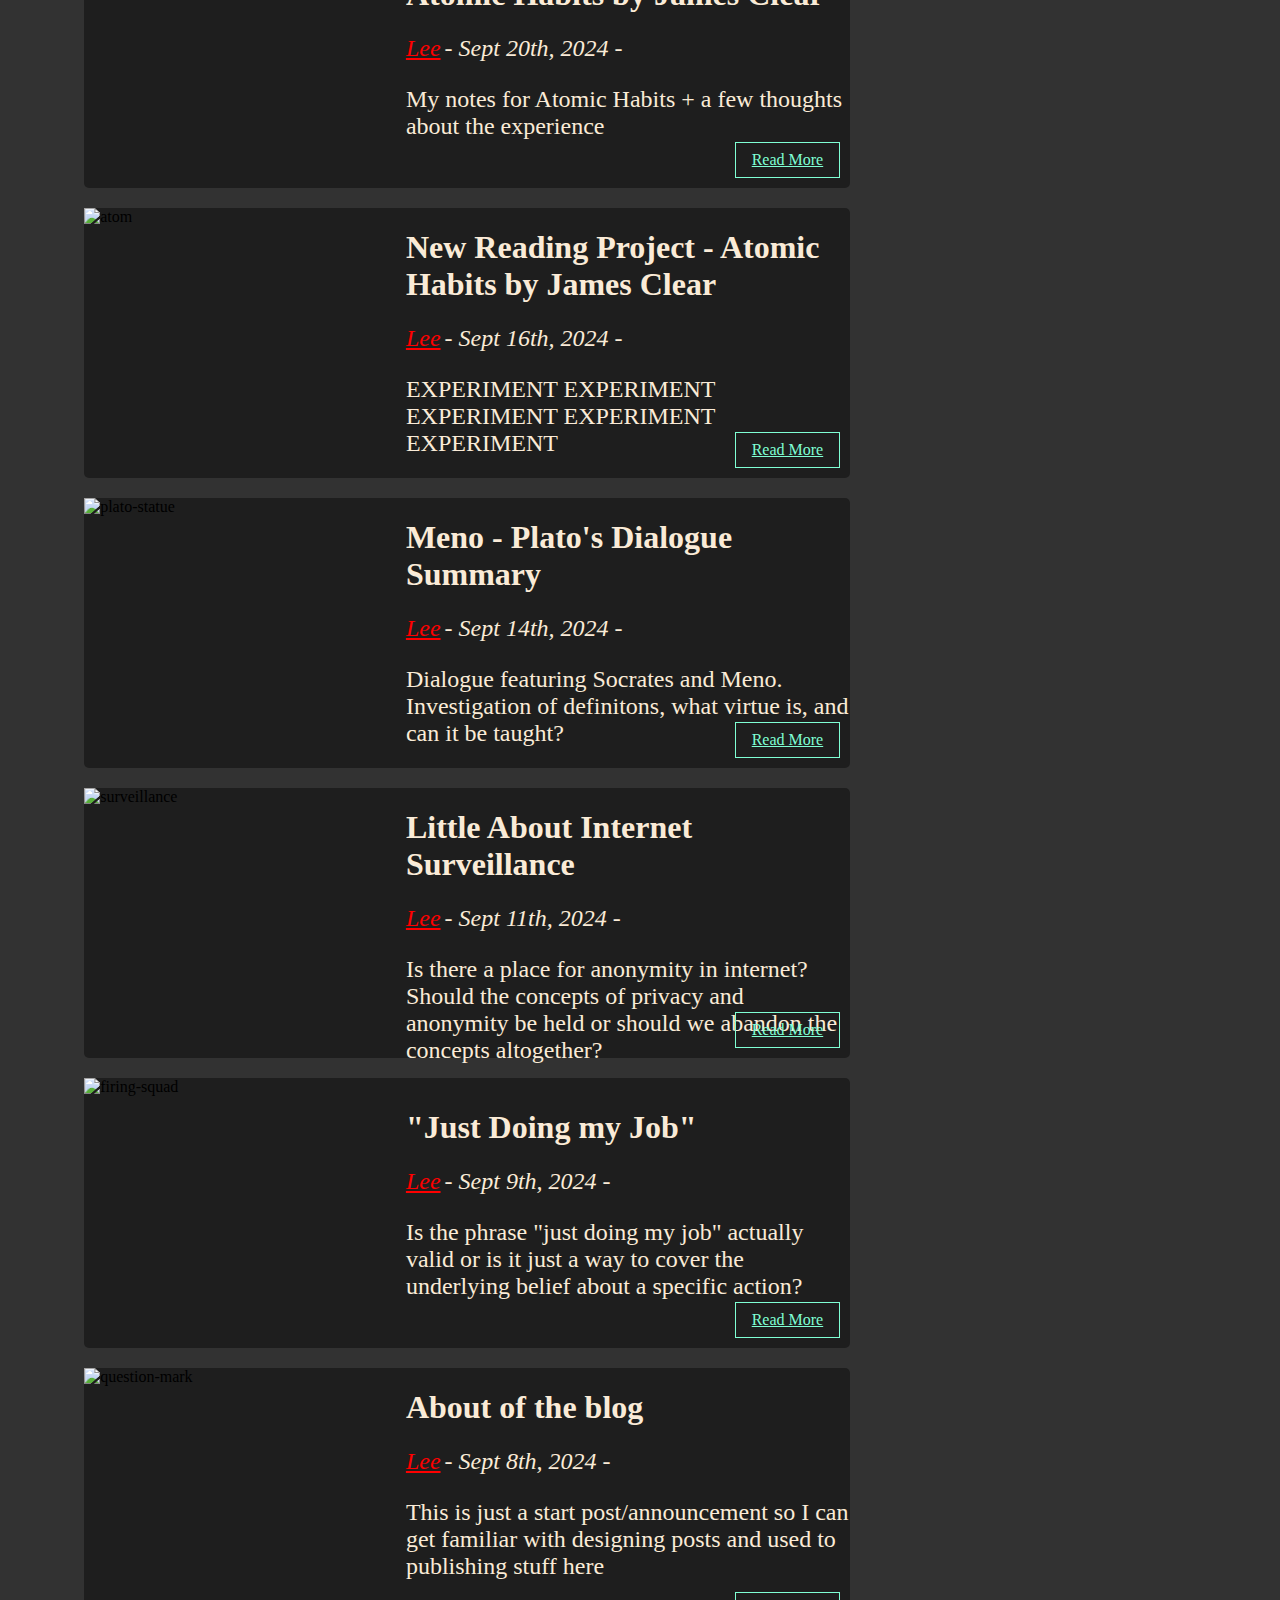
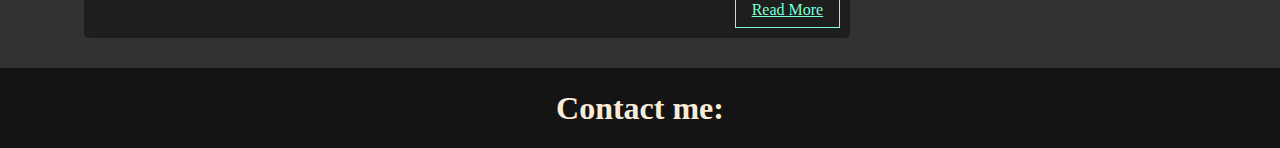
==== commit 9bc76e1c: "Add files via upload" ====
--- a/index.html
+++ b/index.html
@@ -26,6 +26,18 @@
         <div class="content clearfix">
           <div class="recent-posts">
             <h1 class="recent-posts-title">-Recent-</h1>
+            <div class="post clearfix">
+                <img class="post-img" src="https://external-content.duckduckgo.com/iu/?u=https%3A%2F%2Fcognitivetype.com%2Fwp-content%2Fuploads%2F2017%2F12%2Fjung001.png&f=1&nofb=1&ipt=732fd243facc9e49911aebe5fc7e6cd855ef410a34c9c4d41eeea972d3e0f8e3&ipo=images" alt="jung">
+                <div class="post-preview">
+                    <h1>Week recap, reading Carl Jung</h1>
+                    <i class="writer">Lee</i>
+                    <i class="date">- Oct 4th, 2024 -</i>
+                    <p class="preview text">
+                        Thoughts (this far) about Jung's book "A Man And His Symbols" + Mood                       
+                    </p>
+                    <a href="mahsjung.html" class="btn read-more">Read More</a>
+                </div>
+            </div>
             <div class="post clearfix">
                 <img class="post-img" src="https://external-content.duckduckgo.com/iu/?u=https%3A%2F%2Ftse2.mm.bing.net%2Fth%3Fid%3DOIP.En4TbqFNuQMf9Ji7SCrkowHaE6%26pid%3DApi&f=1&ipt=d85e4f1c32b85477c937378a70e014c1496c1a6d1a41c8a6c8598b761c923283&ipo=images" alt="line">
                 <div class="post-preview">
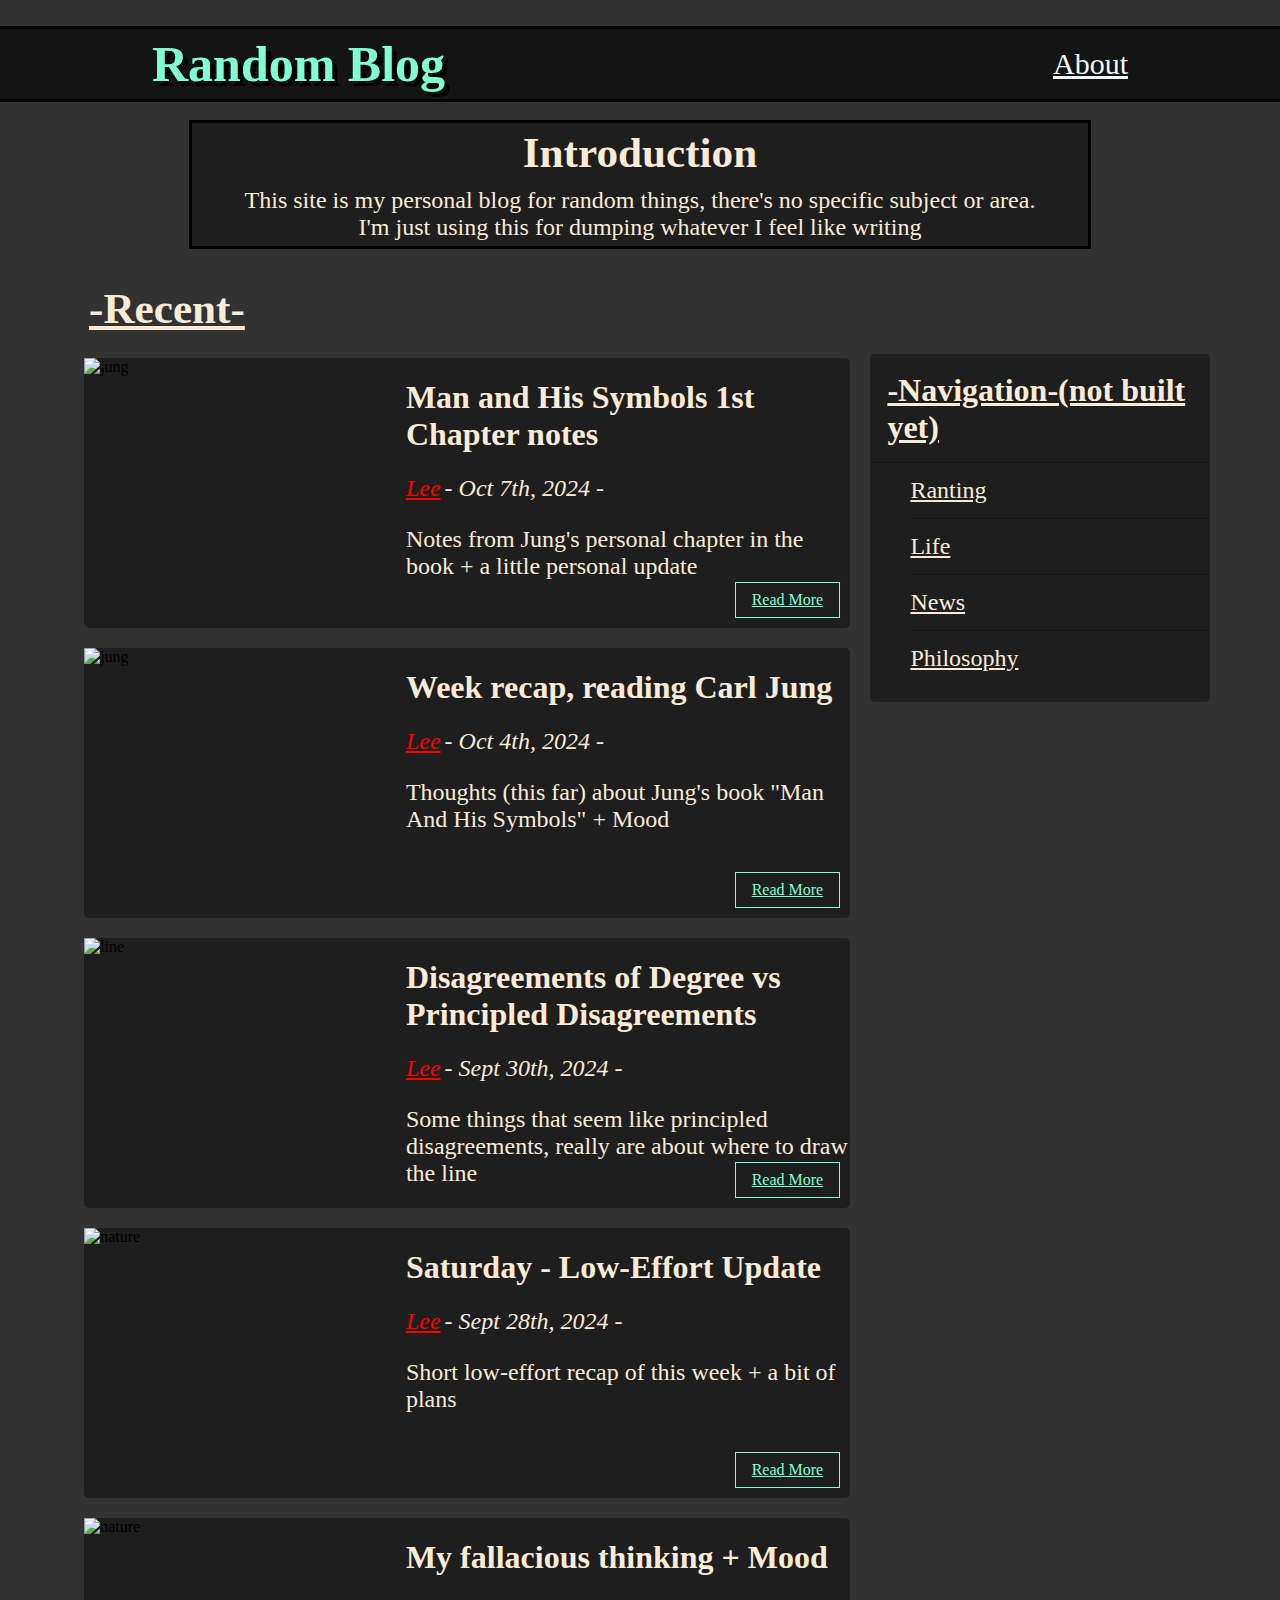
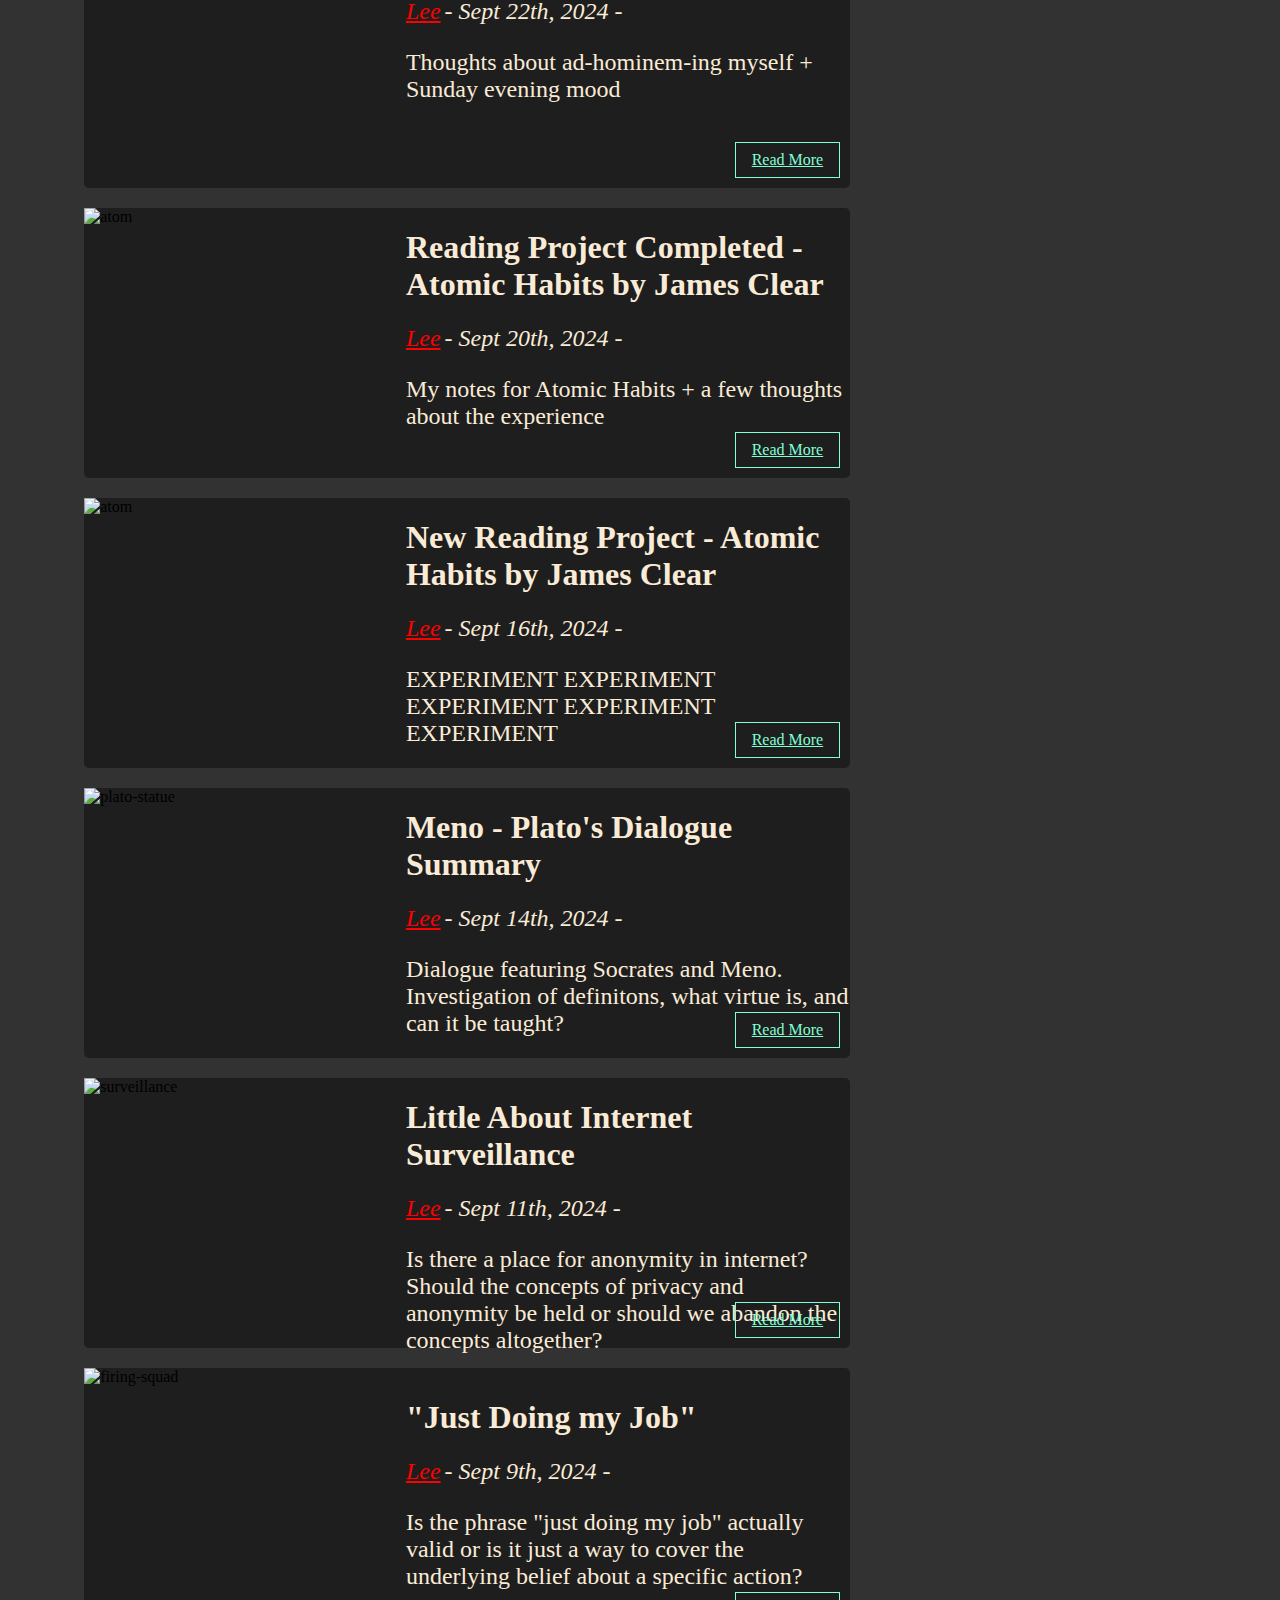
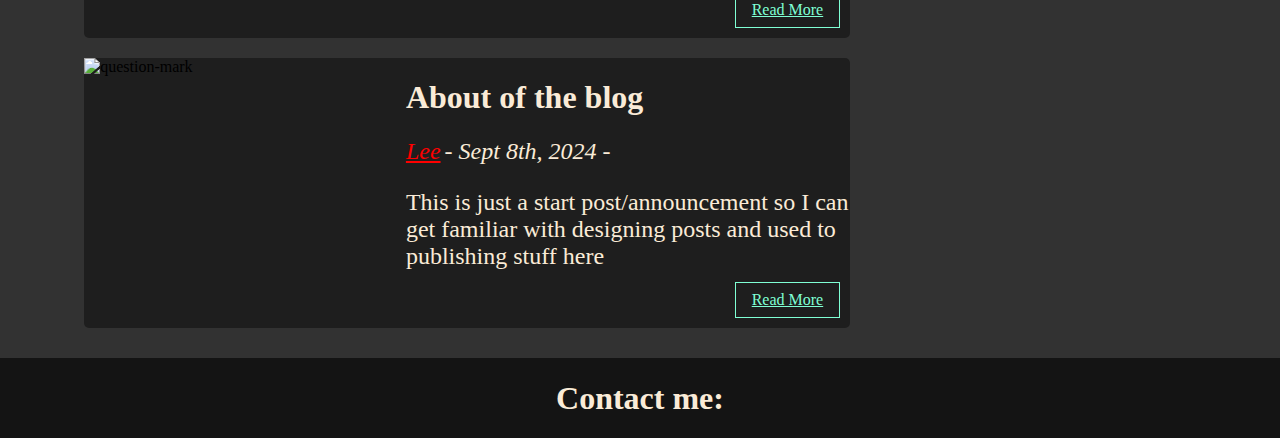
==== commit 5dc05ae5: "Add files via upload" ====
--- a/index.html
+++ b/index.html
@@ -27,13 +27,25 @@
           <div class="recent-posts">
             <h1 class="recent-posts-title">-Recent-</h1>
             <div class="post clearfix">
+                <img class="post-img" src="https://external-content.duckduckgo.com/iu/?u=https%3A%2F%2Fi0.wp.com%2Fsonria.com%2Fwp-content%2Fuploads%2F2016%2F04%2Fjung.jpg%3Fresize%3D1080%252C675%26ssl%3D1&f=1&nofb=1&ipt=7a9107adb80f3242cbe2df9846d54788f42b0f16dd4b801f6c7194c18409929d&ipo=images" alt="jung">
+                <div class="post-preview">
+                    <h1>Man and His Symbols 1st Chapter notes</h1>
+                    <i class="writer">Lee</i>
+                    <i class="date">- Oct 7th, 2024 -</i>
+                    <p class="preview text">
+                        Notes from Jung's personal chapter in the book + a little personal update                       
+                    </p>
+                    <a href="mahschap1.html" class="btn read-more">Read More</a>
+                </div>
+            </div>
+            <div class="post clearfix">
                 <img class="post-img" src="https://external-content.duckduckgo.com/iu/?u=https%3A%2F%2Fcognitivetype.com%2Fwp-content%2Fuploads%2F2017%2F12%2Fjung001.png&f=1&nofb=1&ipt=732fd243facc9e49911aebe5fc7e6cd855ef410a34c9c4d41eeea972d3e0f8e3&ipo=images" alt="jung">
                 <div class="post-preview">
                     <h1>Week recap, reading Carl Jung</h1>
                     <i class="writer">Lee</i>
                     <i class="date">- Oct 4th, 2024 -</i>
                     <p class="preview text">
-                        Thoughts (this far) about Jung's book "A Man And His Symbols" + Mood                       
+                        Thoughts (this far) about Jung's book "Man And His Symbols" + Mood                       
                     </p>
                     <a href="mahsjung.html" class="btn read-more">Read More</a>
                 </div>
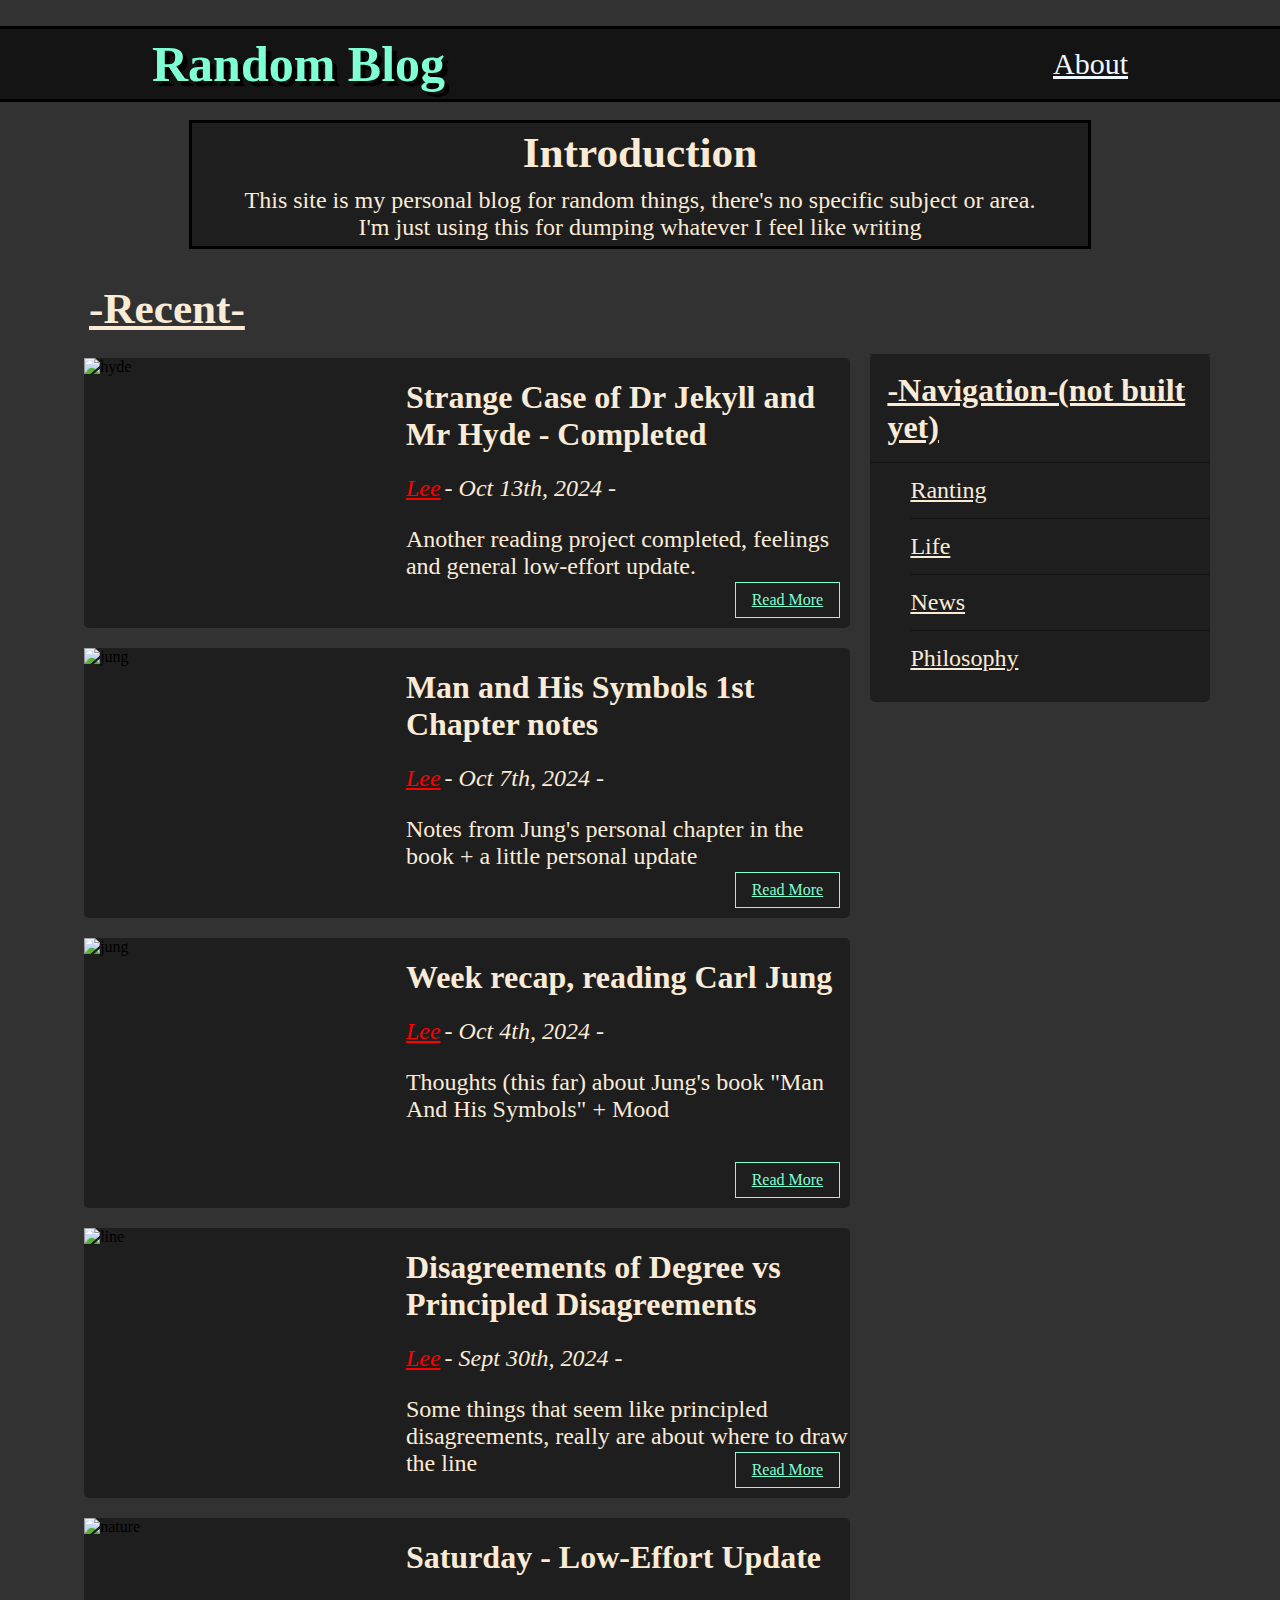
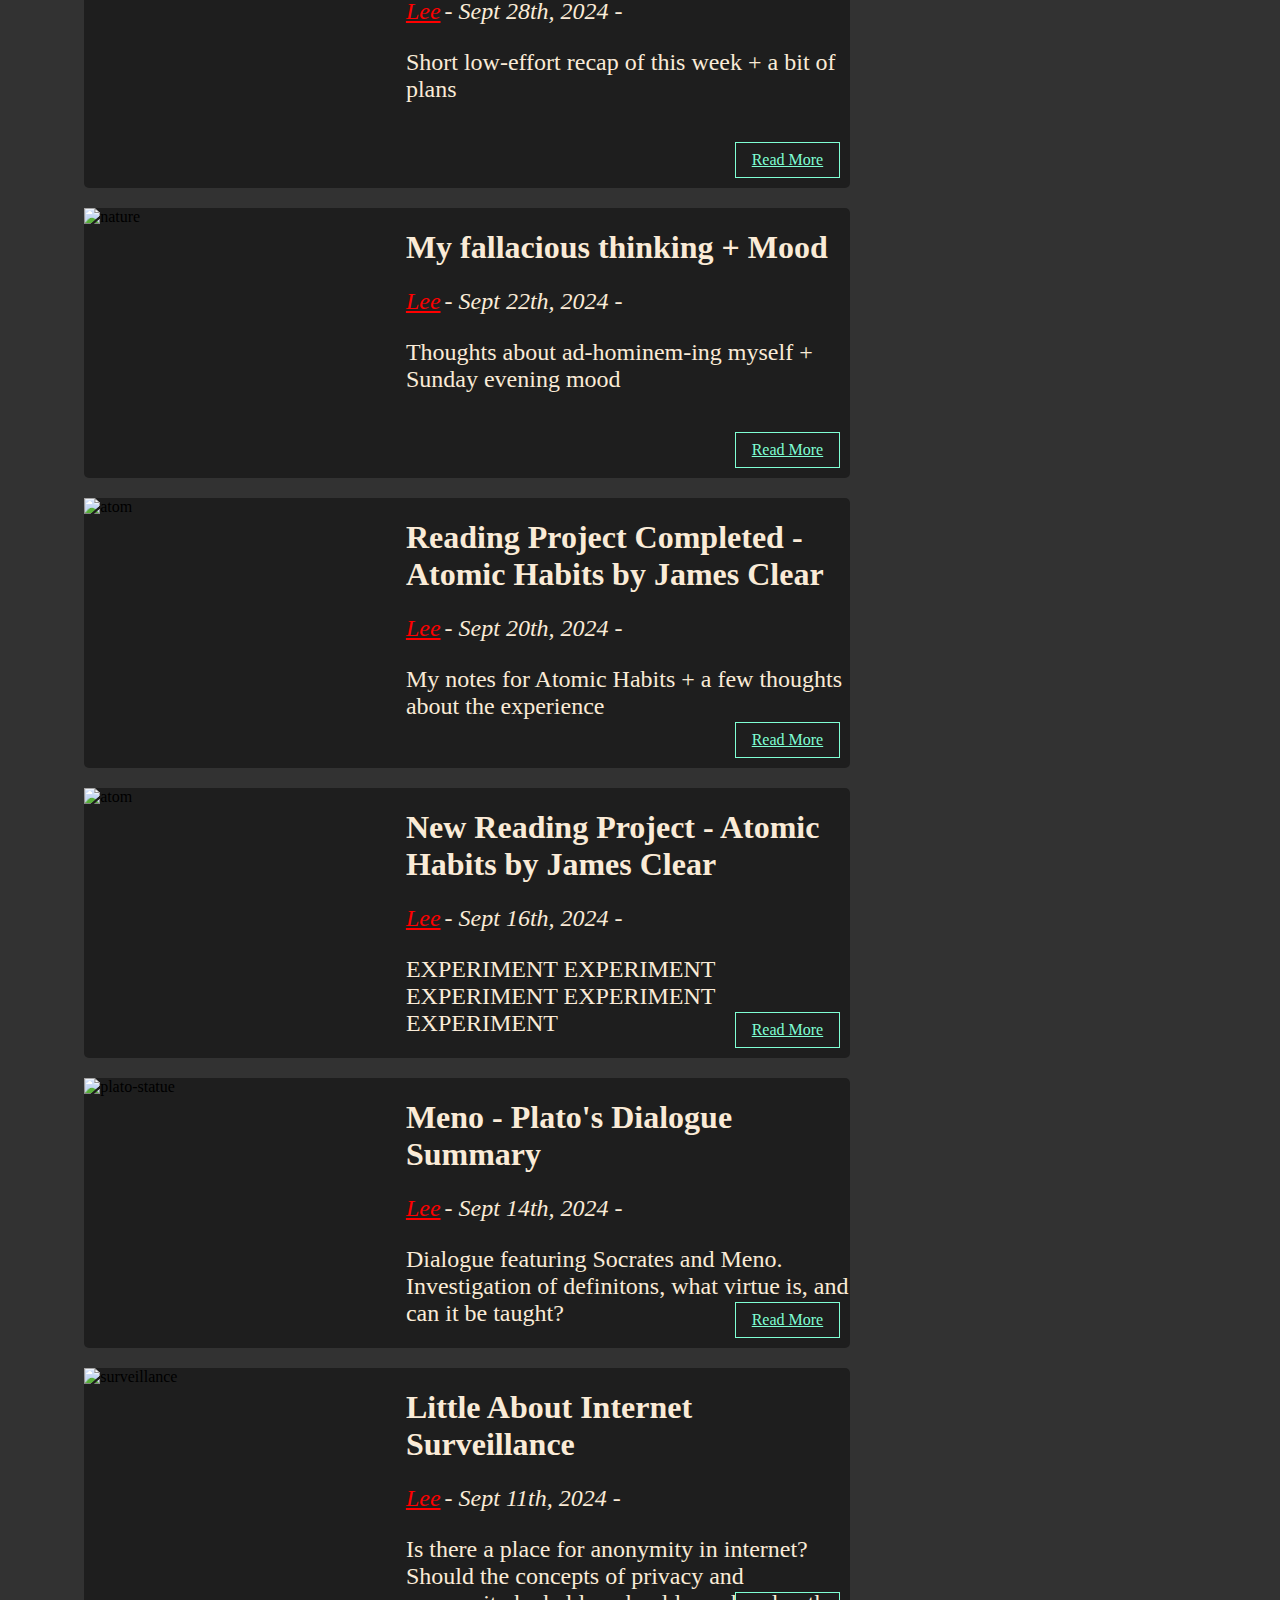
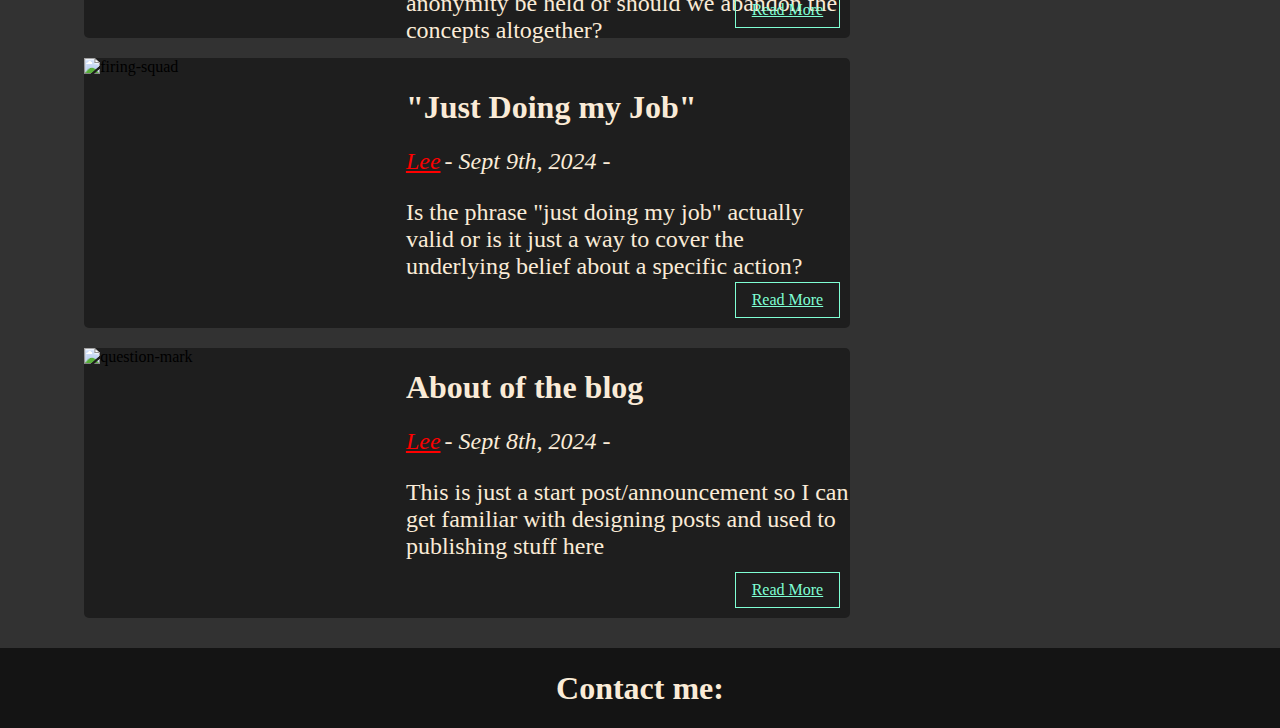
==== commit 8e3f1089: "Add files via upload" ====
--- a/index.html
+++ b/index.html
@@ -27,6 +27,18 @@
           <div class="recent-posts">
             <h1 class="recent-posts-title">-Recent-</h1>
             <div class="post clearfix">
+                <img class="post-img" src="https://imgs.search.brave.com/0onZuFojI4Vg4LhnVYAQaddC-1Ha_91OKpfdln8Bpyk/rs:fit:860:0:0:0/g:ce/aHR0cHM6Ly9tZWRp/YS5nZXR0eWltYWdl/cy5jb20vaWQvODM3/NTMyNzUyL3Bob3Rv/L21vdGlvbi1waWN0/dXJlcy1kci1qZWt5/bGwtbXItaHlkZS1m/cmVkZXJpYy1tYXJj/aC1hcy1tci1oeWRl/LWNyZWRpdC1kZW52/ZXItcG9zdC5qcGc_/cz02MTJ4NjEyJnc9/MCZrPTIwJmM9NTNp/SHhaRnpLQjVSRU5R/bjRqeG1VNjVPeDlt/Z3MzOUlxUzVxTzFL/MXVTUT0" alt="hyde">
+                <div class="post-preview">
+                    <h1>Strange Case of Dr Jekyll and Mr Hyde - Completed</h1>
+                    <i class="writer">Lee</i>
+                    <i class="date">- Oct 13th, 2024 -</i>
+                    <p class="preview text">
+                        Another reading project completed, feelings and general low-effort update.                       
+                    </p>
+                    <a href="jekyllhyde.html" class="btn read-more">Read More</a>
+                </div>
+            </div>
+            <div class="post clearfix">
                 <img class="post-img" src="https://external-content.duckduckgo.com/iu/?u=https%3A%2F%2Fi0.wp.com%2Fsonria.com%2Fwp-content%2Fuploads%2F2016%2F04%2Fjung.jpg%3Fresize%3D1080%252C675%26ssl%3D1&f=1&nofb=1&ipt=7a9107adb80f3242cbe2df9846d54788f42b0f16dd4b801f6c7194c18409929d&ipo=images" alt="jung">
                 <div class="post-preview">
                     <h1>Man and His Symbols 1st Chapter notes</h1>
